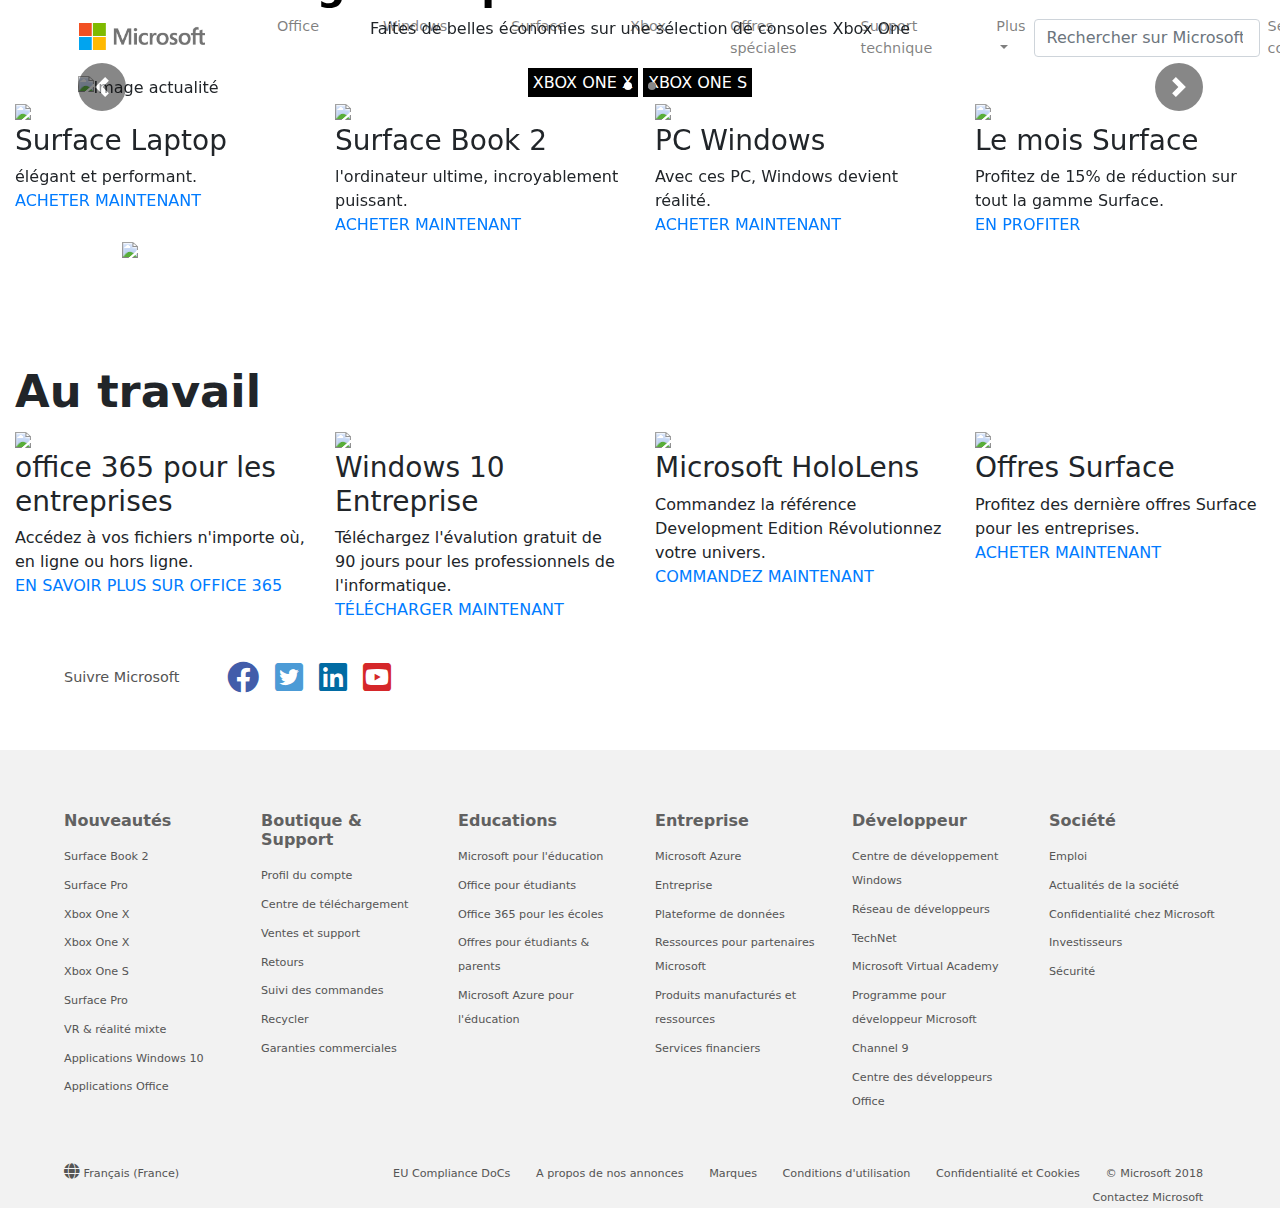
==== assets/index.html @ e907504e "microsoft" ====
<!DOCTYPE html>
<html lang="fr">
<head>
  <meta charset="utf-8" />
  <meta name="viewport" content="width=device-width, initial-scale=1" />
  <link rel="stylesheet" href="https://stackpath.bootstrapcdn.com/bootstrap/4.1.1/css/bootstrap.min.css" />
  <link rel="stylesheet" href="https://use.fontawesome.com/releases/v5.0.13/css/all.css" />
  <link rel="stylesheet" href="css/style.css" />
  <script src="https://ajax.googleapis.com/ajax/libs/jquery/3.3.1/jquery.min.js"></script>
  <script src="https://maxcdn.bootstrapcdn.com/bootstrap/4.0.0/js/bootstrap.min.js"></script>

  <link rel="shortcut icon" type="image/x-icon" href="image/logo.png" />
  <title>Microsoft - Page d'accueil officielle</title>
</head>
<body>
  <div class="barre">
    <nav class="navbar navbar-expand-lg navbar-light bg-white ml-5 mr-5 ">
      <div class="container-fluid">
        <button class="navbar-toggler" type="button" data-toggle="collapse" data-target="#navbarTogglerDemo03" aria-controls="navbarTogglerDemo03" aria-expanded="false" aria-label="Toggle navigation">
          <span class="navbar-toggler-icon"></span>
        </button>
        <a class="navbar-brand text-secondary font-weight-bold" href="#">
          <img src="image/logom.jpeg" width="126" height="27" class="d-inline-block align-top" alt="logo">
        </a>
        <div class="collapse navbar-collapse" id="navbarTogglerDemo03" >
          <ul class="navbar-nav mr-auto mt-2 mt-lg-0 ">
            <li class="nav-item ml-5">
              <a class="nav-link text-body" href="#">Office</a>
            </li>
            <li class="nav-item ml-5">
              <a class="nav-link text-body" href="#">Windows</a>
            </li>
            <li class="nav-item ml-5">
              <a class="nav-link text-body" href="#">Surface</a>
            </li>
            <li class="nav-item ml-5">
              <a class="nav-link text-body" href="#">Xbox</a>
            </li>
            <li class="nav-item ml-5">
              <a class="nav-link text-body" href="#">Offres spéciales</a>
            </li>
            <li class="nav-item ml-5">
              <a class="nav-link text-body" href="#">Support technique</a>
            </li>
            <li class="nav-item dropdown ml-5">
              <a class="nav-link dropdown-toggle text-body" href="#" id="navbarDropdownMenuLink" data-toggle="dropdown" aria-haspopup="true" aria-expanded="false">
                Plus
              </a>
              <div class="dropdown-menu" aria-labelledby="navbarDropdownMenuLink">
                <a class="dropdown-item" href="#">Logiciels</a>
                <a class="dropdown-item" href="#">PC et appareils</a>
                <a class="dropdown-item" href="#">Divertissements</a>
              </div>
            </li>
          </ul>
          <form class="form-inline my-2 my-lg-0">
            <input class="form-control mr-sm-2" type="search" placeholder="Rechercher sur Microsoft.com" aria-label="Search">
          </form>
          <span class="navbar-text text-body">
            Se con...
          </span>
        </div>
      </div>
    </div>
  </nav>
  <div class="container-fluid">
    <div id="carousel" class="carousel slide" data-ride="carousel">
      <!-- Indicators -->
      <div class="carousel-indicators">
        <span data-target="#carousel" data-slide-to="0" class="dot active"></span>
        <span data-target="#carousel" data-slide-to="1" class="dot"></span>
      </div>
      <!-- The slideshow -->
      <div class="carousel-inner">
        <div class="carousel-item active">
          <img src="https://img-prod-cms-rt-microsoft-com.akamaized.net/cms/api/am/imageFileData/RE23g3N?ver=0e93&amp;q=90&amp;m=8&amp;h=600&amp;w=1600&amp;b=%23FFFFFFFF&amp;l=f&amp;x=0&amp;y=240&amp;s=2119&amp;d=795&amp;aim=true%22%3E" alt="Image actualité" />
          <div id="blockInfo1">
            <h2>Surface Pro</h2>
            <p>Ultralégère et polyvalente</p>
            <a class="linkCarouselLight" href="https://www.microsoft.com/fr-fr/p/surface-pro/8nkt9wttrbjk">ACHETER MAINTENANT <i class="fas fa-angle-right"></i></a>
          </div>
        </div>
        <div class="carousel-item">
          <img src="https://img-prod-cms-rt-microsoft-com.akamaized.net/cms/api/am/imageFileData/RE26cxJ?ver=b4d9&amp;q=90&amp;m=8&amp;h=600&amp;w=1600&amp;b=%23FFFFFFFF&amp;l=f&amp;x=0&amp;y=190&amp;s=2120&amp;d=795&amp;aim=true" alt="Image actualité 2" />
          <div id="blockInfo2">
            <h2>Office 365</h2>
            <p>Profitez du meilleur d'Office avec les dernières versions de Word, Excel, PowerPoint, etc.</p>
            <a class="linkCarouselDark" href="https://products.office.com/fr-fr/compare-all-microsoft-office-products?tab=1&OCID=AID679471_OO_Hero_Q4refresh">ACHETER MAINTENANT <i class="fas fa-angle-right"></i></a>
          </div>
        </div>
      </div>
      <!-- Left and right controls -->
      <a class="carousel-control-prev selectorSlide rounded-circle" href="#carousel" data-slide="prev">
        <span class="carousel-control-prev-icon"></span>
      </a>
      <a class="carousel-control-next selectorSlide rounded-circle" href="#carousel" data-slide="next">
        <span class="carousel-control-next-icon"></span>
      </a>
    </div>

    <div class="row">
      <div class="col-md-3">
        <img class="lazy" src="https://img-prod-cms-rt-microsoft-com.akamaized.net/cms/api/am/imageFileData/RE239hR?ver=ce69&amp;q=90&amp;m=6&amp;h=201&amp;w=358&amp;b=%23FFFFFFFF&amp;l=f&amp;o=t&amp;aim=true">
        <h3 class="text">Surface Laptop</h3>
        <div class="text2">élégant et performant.</div>
        <a href="cool">
          <span class="text3">ACHETER MAINTENANT</span>
        </a>
      </div>
      <div class="col-md-3">
        <img class="lazy" src="https://img-prod-cms-rt-microsoft-com.akamaized.net/cms/api/am/imageFileData/RWfbJT?ver=8259&amp;q=90&amp;m=6&amp;h=201&amp;w=358&amp;b=%23FFFFFFFF&amp;l=f&amp;o=t&amp;aim=true">
        <h3 class="text">Surface Book 2</h3>
        <div class="text2">l'ordinateur ultime, incroyablement puissant.</div>
        <a href="cool">
          <span class="text3">ACHETER MAINTENANT</span>
        </a>
      </div>
      <div class="col-md-3">
        <img class="lazy" src="https://img-prod-cms-rt-microsoft-com.akamaized.net//cms/api/am/imageFileData/RE1zhwB?ver=8f68&amp;q=90&amp;m=6&amp;h=201&amp;w=358&amp;b=%23FFFFFFFF&amp;l=f&amp;o=t&amp;aim=true">
        <h3 class="text">PC Windows</h3>
        <div class="text2">Avec ces PC, Windows devient réalité.</div>
        <a href="cool">
          <span class="text3">ACHETER MAINTENANT</span>
        </a>
      </div>
      <div class="col-md-3">
        <img class="lazy" src="https://img-prod-cms-rt-microsoft-com.akamaized.net/cms/api/am/imageFileData/RE23hJm?ver=1707&amp;q=90&amp;m=6&amp;h=201&amp;w=358&amp;b=%23FFFFFFFF&amp;l=f&amp;o=t&amp;aim=true">
        <h3 class="text">Le mois Surface</h3>
        <div class="text5">Profitez de 15% de réduction sur tout la gamme Surface.</div>
        <a href="cool">
          <span class="text3">EN PROFITER</span>
        </a>
      </div>
    </div>

    <div class="row">
      <div class="offset-1 col-md-1">
        <img class="photo" src="https://img-prod-cms-rt-microsoft-com.akamaized.net/cms/api/am/imageFileData/RE2dDOU?ver=9d53&amp;q=90&amp;m=8&amp;h=600&amp;w=1600&amp;b=%23FFFFFFFF&amp;l=f&amp;x=0&amp;y=180&amp;s=2120&amp;d=795&amp;aim=true">
      </div>
    </div>
    <div class="row">
      <div class="col-md-12">
        <div class="bloc">
          <h1 class="titrepromo">Plus grosse promotion Xbox de l’année</h1>
          <div class="paragraph">Faites de belles économies sur une sélection de consoles Xbox One</div>
          <div class="group">
            <a class="c-call-to-action c-glyph" aria-label="Acheter Xbox One X" href="https://www.microsoft.com/fr-fr/p/xbox-one-x/8nq33jvv1s9v/hb2p">
              <span class="xbox">XBOX ONE X</span>
            </a>
            <a class="c-call-to-action c-glyph" aria-label="Acheter Xbox One S" href="https://www.microsoft.com/fr-fr/store/collections/xboxconsoles">
              <span class="xbox">XBOX ONE S</span>
            </a>
          </div>
        </div>
      </div>
    </div>
    <h2 class="titre">Au travail</h2>
    <div class="row">
      <div class="col-md-3">
        <img class="lazy" src="https://img-prod-cms-rt-microsoft-com.akamaized.net/cms/api/am/imageFileData/RE1hdz4?ver=8e54&amp;q=90&amp;m=6&amp;h=201&amp;w=358&amp;b=%23FFFFFFFF&amp;l=f&amp;o=t&amp;aim=true">
        <h3 class="tex">office 365 pour les entreprises</h3>
        <div class="text4">Accédez à vos fichiers n'importe où, en ligne ou hors ligne.</div>
        <a href="cool">
          <span class="text3">EN SAVOIR PLUS SUR OFFICE 365</span>
        </a>
      </div>
      <div class="col-md-3">
        <img class="lazy" src="https://img-prod-cms-rt-microsoft-com.akamaized.net/cms/api/am/imageFileData/RE1CmIw?ver=e555&amp;q=90&amp;m=6&amp;h=201&amp;w=358&amp;b=%23FFFFFFFF&amp;l=f&amp;o=t&amp;aim=true">
        <h3 class="text">Windows 10 Entreprise</h3>
        <div class="text2">Téléchargez l'évalution gratuit de 90 jours pour les professionnels de l'informatique.</div>
        <a href="cool">
          <span class="text3">TÉLÉCHARGER MAINTENANT</span>
        </a>
      </div>
      <div class="col-md-3">
        <img class="lazy" src="https://img-prod-cms-rt-microsoft-com.akamaized.net/cms/api/am/imageFileData/RE1rkw7?ver=6ad2&amp;q=90&amp;m=6&amp;h=201&amp;w=358&amp;b=%23FFFFFFFF&amp;l=f&amp;o=t&amp;aim=true">
        <h3 class="text">Microsoft HoloLens</h3>
        <div class="text2">Commandez la référence Development Edition Révolutionnez votre univers.</div>
        <a href="cool">
          <span class="text3">COMMANDEZ MAINTENANT</span>
        </a>
      </div>
      <div class="col-md-3">
        <img class="lazy" src="https://img-prod-cms-rt-microsoft-com.akamaized.net/cms/api/am/imageFileData/RE25EAH?ver=6847&amp;q=90&amp;m=6&amp;h=201&amp;w=358&amp;b=%23FFFFFFFF&amp;l=f&amp;o=t&amp;aim=true">
        <h3 class="text">Offres Surface</h3>
        <div class="text5">Profitez des dernière offres Surface pour les entreprises.</div>
        <a href="cool">
          <span class="text3">ACHETER MAINTENANT</span>
        </a>
      </div>
    </div>
  </div>
        <div id="SocialContainer">
          <p>Suivre Microsoft </p>
          <ul id="SocialLinks">
            <li><a href="https://www.facebook.com/MicrosoftFrance"><i class="fab fa-facebook" style="color:rgb(66, 93, 170);"></i></a></li>
            <li><a href="https://twitter.com/microsoftfrance"><i class="fab fa-twitter-square" style="color:rgb(76, 155, 214);"></i></a></li>
            <li><a href="https://www.linkedin.com/company/microsoft-france"><i class="fab fa-linkedin" style="color:rgb(1, 107, 163);"></i></a></li>
            <li><a href="https://www.youtube.com/channel/UC6mM0LIENRUTQ5yhs1v4xmg"><i class="fab fa-youtube-square" style="color:rgb(213, 39, 42);"></i></a></li>
          </ul>
        </div>
        <footer>
        <div class="row" id="footerListContainer">
          <div class="col-12 col-sm-4 col-lg-2">
            <ul class="list-group">
              <li><h4>Nouveautés</h4></li>
              <li><a href="#">Surface Book 2</a></li>
              <li><a href="#">Surface Pro</a></li>
              <li><a href="#">Xbox One X</a></li>
              <li><a href="#">Xbox One X</a></li>
              <li><a href="#">Xbox One S</a></li>
              <li><a href="#">Surface Pro</a></li>
              <li><a href="#">VR & réalité mixte</a></li>
              <li><a href="#">Applications Windows 10</a></li>
              <li><a href="#">Applications Office</a></li>
            </ul>
          </div>
          <div class="col-12 col-sm-4 col-lg-2">
            <ul class="list-group">
              <li><h4>Boutique & Support</h4></li>
              <li><a href="#">Profil du compte</a></li>
              <li><a href="#">Centre de téléchargement</a></li>
              <li><a href="#">Ventes et support</a></li>
              <li><a href="#">Retours</a></li>
              <li><a href="#">Suivi des commandes</a></li>
              <li><a href="#">Recycler</a></li>
              <li><a href="#">Garanties commerciales</a></li>
            </ul>
          </div>
          <div class="col-12 col-sm-4 col-lg-2">
            <ul class="list-group">
              <li><h4>Educations</h4></li>
              <li><a href="#">Microsoft pour l'éducation</a></li>
              <li><a href="#">Office pour étudiants</a></li>
              <li><a href="#">Office 365 pour les écoles</a></li>
              <li><a href="#">Offres pour étudiants & parents</a></li>
              <li><a href="#">Microsoft Azure pour l'éducation</a></li>
            </ul>
          </div>
          <div class="col-12 col-sm-4 col-lg-2">
            <ul class="list-group">
              <li><h4>Entreprise</h4></li>
              <li><a href="#">Microsoft Azure</a></li>
              <li><a href="#">Entreprise</a></li>
              <li><a href="#">Plateforme de données</a></li>
              <li><a href="#">Ressources pour partenaires Microsoft</a></li>
              <li><a href="#">Produits manufacturés et ressources</a></li>
              <li><a href="#">Services financiers</a></li>
            </ul>
          </div>
          <div class="col-12 col-sm-4 col-lg-2">
            <ul class="list-group">
              <li><h4>Développeur</h4></li>
              <li><a href="#">Centre de développement Windows</a></li>
              <li><a href="#">Réseau de développeurs</a></li>
              <li><a href="#">TechNet</a></li>
              <li><a href="#">Microsoft Virtual Academy</a></li>
              <li><a href="#">Programme pour développeur Microsoft</a></li>
              <li><a href="#">Channel 9</a></li>
              <li><a href="#">Centre des développeurs Office</a></li>
            </ul>
          </div>
          <div class="col-12 col-sm-4 col-lg-2">
            <ul class="list-group">
              <li><h4>Société</h4></li>
              <li><a href="#">Emploi</a></li>
              <li><a href="#">Actualités de la société</a></li>
              <li><a href="#">Confidentialité chez Microsoft</a></li>
              <li><a href="#">Investisseurs</a></li>
              <li><a href="#">Sécurité</a></li>
            </ul>
          </div>
        </div>
        <div class="row" id="footerHorizontalLinks">
          <div class="col-md-3">
            <a href="#"><i class="fas fa-globe" style="font-size:1rem;"></i> Français (France)</a>
          </div>
          <div class="col-md-9">
            <ul>
              <li><a href="#">© Microsoft 2018</a></li>
              <li><a href="#">Confidentialité et Cookies</a></li>
              <li><a href="#">Conditions d'utilisation</a></li>
              <li><a href="#">Marques</a></li>
              <li><a href="#">A propos de nos annonces</a></li>
              <li><a href="#">EU Compliance DoCs</a></li>
              <li><a href="#">Contactez Microsoft</a></li>
            </ul>
          </div>
        </div>
        </footer>
      </body>
      </html>
---- assets/css/style.css ----
body{
  font-family: Segoe UI, Frutiger, Frutiger Linotype, Dejavu Sans, Helvetica Neue, Arial, sans-serif;
}
h1{
  font-weight: bold;
  font-size: 40px;
  color: black;
  left: 10px;
  bottom: 250px;
}
.titrepromo{
  position: relative;
  display: block;
  text-align: center;
  bottom: 0px;
}
.paragraph{
  position: relative;
  display: block;
  text-align: center;
  bottom:0px;
}
.group{
  position: relative;
  display: block;
  text-align: center;
}
.xbox{
  background-color: black;
  color: white;
  padding: 5px;
  margin-top: 40px;
  position: relative;
  top: 30px;
}
.bloc{
  display: block;
  position: relative;
  left: -70Opx;
  bottom:300px;
}
@media only screen and (max-width: 900px) {
  .imagecentrale{
    width: 100%;
    height: 100%;
    position: relative;
    top: 100px;
  }
  .titrepromo{
    position: relative;
    top: 360px;
    font-size: 14px;
    left: 13px
  }
  .xbox{
    position: relative;
    top: 310px;
    left: 20px;
    font-size: 12px;
  }
}
/*Carousel*/
#carousel{
  width: 90%;
  margin: 0 auto;
}
.carousel-inner img{
  width: 100%;
  height: 100%;
}
h2{
  font-size: 2.8rem;
  font-weight: bold;
}
.linkCarouselLight{
  background-color: white;
  border: none;
  color: black;
  font-weight: bold;
  padding: 1rem;
}
.linkCarouselDark{
  background-color: black;
  border: none;
  color: white;
  font-weight: bold;
  padding: 1rem;
}
.dot{
  height: 0.5rem;
  width: 0.5rem;
  background-color: #888;
  border-radius: 50%;
}
.dot:last-child{
  margin-left: 1rem;
}
.selectorSlide{
  background-color: #111;
  width: 3rem;
  height: 3rem;
  margin: auto;
}
#blockInfo1 p{
  padding-bottom: 2rem;
}
#blockInfo2 p{
  padding-bottom: 2rem;
}
a:link{
  text-decoration: none;
}
#blockInfo1 a:hover{
  color: black;
  background-color: #ddd;
}
#blockInfo2 a:hover{
  color: white;
  background-color: #111;
}
@media only screen and (max-width: 900px) {
  #blockInfo1{
    color: white;
    display: flex;
    flex-direction: column;
    justify-content: center;
    align-items: center;
    background-color: rgb(51, 51, 51);
    padding-top: 5%;
    padding-bottom: 10%;
    width: 100%;
    text-align: center;
    min-height: 300px;
  }
  #blockInfo2{
    display: flex;
    flex-direction: column;
    justify-content: center;
    align-items: center;
    background-color: rgb(230, 230, 230);
    color: black;
    padding-top: 5%;
    padding-bottom: 10%;
    width: 100%;
    text-align: center;
    min-height: 300px;
  }
  #blockInfo2 p{
    padding-bottom: 2rem;
  }
  #footerHorizontalLinks li {
    float: left;
  }
}
@media only screen and (min-width: 900px) {
  #blockInfo1{
    color: white;
    position: absolute;
    bottom: 50px;
    width: 100%;
    text-align: center;
  }
  #blockInfo2{
    color: black;
    padding-left: 60%;
    padding-bottom: 10%;
    position: absolute;
    bottom: 50px;
    width: 100%;
    text-align: left;
  }
  #blockInfo2 p{
    padding-bottom: 2rem;
    max-width: 80%;
  }
  #footerHorizontalLinks li {
    float: right;
  }
}

/*Social Links*/
#SocialContainer{
  display: flex;
  align-items: center;
  padding-left: 4rem;
  padding-bottom: 2rem;
  padding-top: 2rem;
}
#SocialLinks{
  font-size: 2rem;
  list-style-type: none;
}

#SocialLinks li{
  float: left;
}
#SocialLinks li a {
  padding: 0.5rem;
}

#SocialContainer p{
  color: #555;
  font-size: 0.9rem;
}

/*Footer*/
footer li {
  list-style-type: none;
}
h4{
  font-size: 1rem;
  font-weight: bold;
  color: rgb(97, 97, 97);
}
footer{
  background-color: rgb(242, 242, 242);
}
footer a{
  font-size: 0.7em;
  color: #555;
}
footer a:hover{
  text-decoration: underline;
  color: #000;
}
#footerListContainer{
  padding-top: 2.5rem;
  padding-left: 4rem;
  padding-right: 4rem;
  padding-bottom: 3rem;
}
#footerListContainer ul{
  padding-top: 1rem;
}
#footerListContainer ul li{
  padding-top: 0.3rem;
}
#footerHorizontalLinks{
  padding-left: 4rem;
  padding-right: 4rem;
}
#footerHorizontalLinks ul{
  list-style-type: none;
  margin: 0;
  padding: 0;
}
#footerHorizontalLinks li a{
  padding: 0.8rem;;
}
.nav-link:hover{
  text-decoration: underline;
}
.navbar{
  width: 91.5%;
  margin:auto;
  font-size: 0.9em;
}
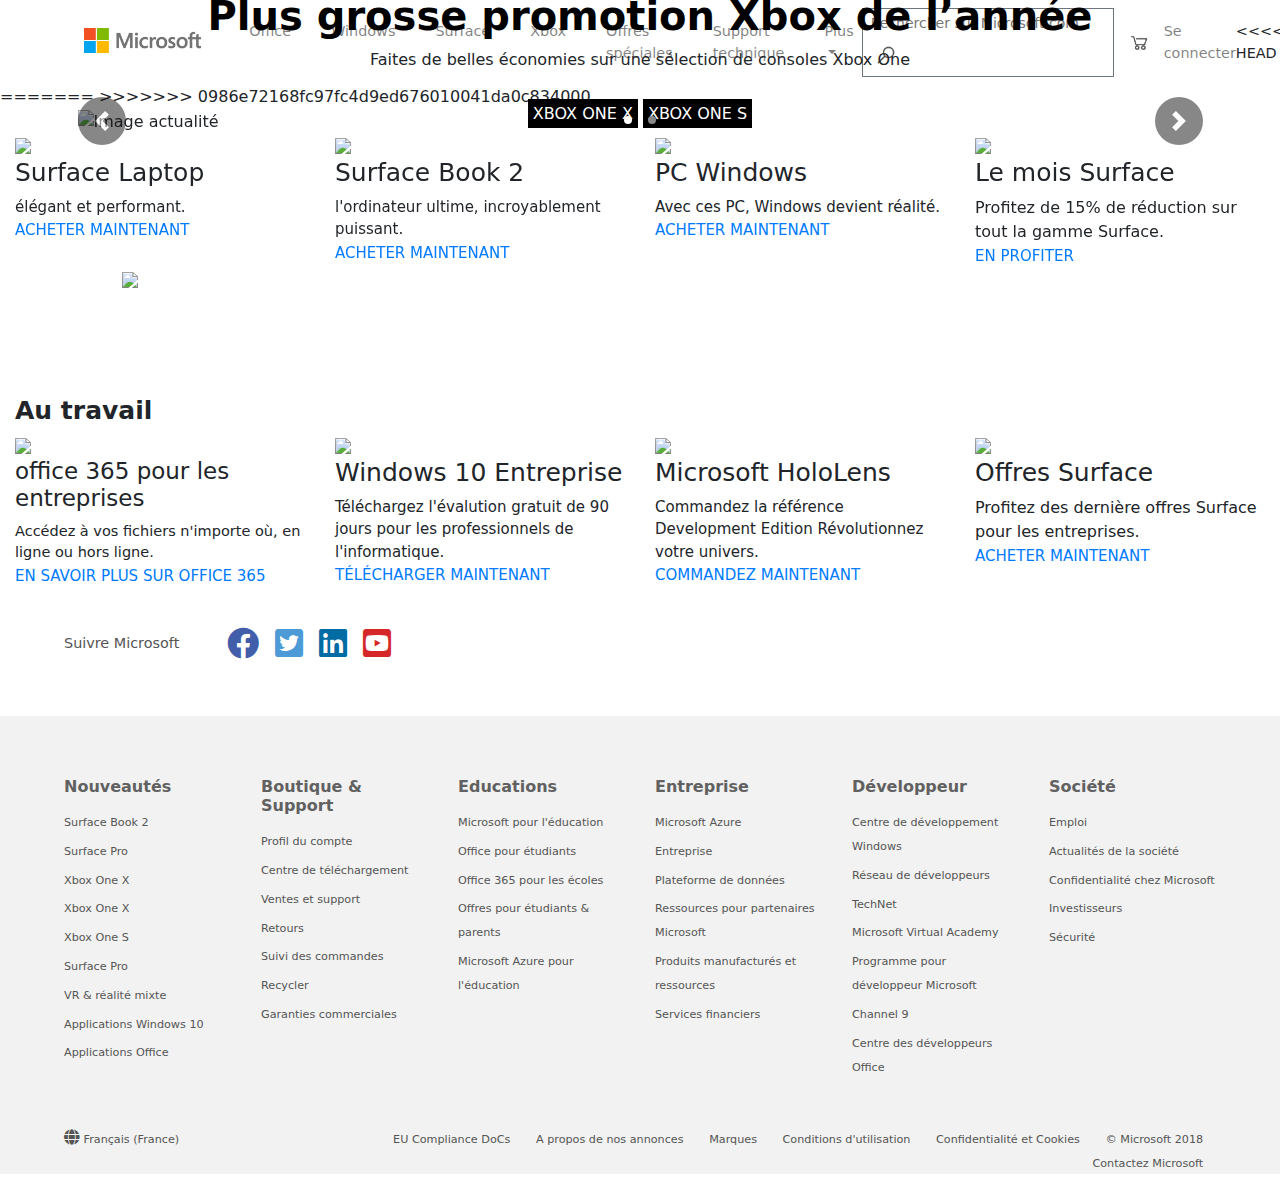
==== commit 98020fda: "microsoft" ====
--- a/assets/index.html
+++ b/assets/index.html
@@ -13,56 +13,67 @@
   <title>Microsoft - Page d'accueil officielle</title>
 </head>
 <body>
-  <div class="barre">
-    <nav class="navbar navbar-expand-lg navbar-light bg-white ml-5 mr-5 ">
-      <div class="container-fluid">
-        <button class="navbar-toggler" type="button" data-toggle="collapse" data-target="#navbarTogglerDemo03" aria-controls="navbarTogglerDemo03" aria-expanded="false" aria-label="Toggle navigation">
-          <span class="navbar-toggler-icon"></span>
-        </button>
-        <a class="navbar-brand text-secondary font-weight-bold" href="#">
-          <img src="image/logom.jpeg" width="126" height="27" class="d-inline-block align-top" alt="logo">
-        </a>
-        <div class="collapse navbar-collapse" id="navbarTogglerDemo03" >
-          <ul class="navbar-nav mr-auto mt-2 mt-lg-0 ">
-            <li class="nav-item ml-5">
-              <a class="nav-link text-body" href="#">Office</a>
-            </li>
-            <li class="nav-item ml-5">
-              <a class="nav-link text-body" href="#">Windows</a>
-            </li>
-            <li class="nav-item ml-5">
-              <a class="nav-link text-body" href="#">Surface</a>
-            </li>
-            <li class="nav-item ml-5">
-              <a class="nav-link text-body" href="#">Xbox</a>
-            </li>
-            <li class="nav-item ml-5">
-              <a class="nav-link text-body" href="#">Offres spéciales</a>
-            </li>
-            <li class="nav-item ml-5">
-              <a class="nav-link text-body" href="#">Support technique</a>
-            </li>
-            <li class="nav-item dropdown ml-5">
-              <a class="nav-link dropdown-toggle text-body" href="#" id="navbarDropdownMenuLink" data-toggle="dropdown" aria-haspopup="true" aria-expanded="false">
-                Plus
-              </a>
-              <div class="dropdown-menu" aria-labelledby="navbarDropdownMenuLink">
-                <a class="dropdown-item" href="#">Logiciels</a>
-                <a class="dropdown-item" href="#">PC et appareils</a>
-                <a class="dropdown-item" href="#">Divertissements</a>
-              </div>
-            </li>
-          </ul>
-          <form class="form-inline my-2 my-lg-0">
-            <input class="form-control mr-sm-2" type="search" placeholder="Rechercher sur Microsoft.com" aria-label="Search">
-          </form>
-          <span class="navbar-text text-body">
-            Se con...
-          </span>
-        </div>
-      </div>
+
+
+
+  <div class="container-fluid">
+    <nav class="navbar navbar-expand-lg navbar-light bg-white">
+      <button class="navbar-toggler" type="button" data-toggle="collapse" data-target="#navbarToggler" aria-controls="navbarToggler" aria-expanded="false" aria-label="Toggle navigation">
+        <span class="navbar-toggler-icon"></span>
+      </button>
+      <a class="navbar-brand" href="#">
+        <img src="image/logom.jpeg" width="117" height="25" class="d-inline-block align-top" alt="logo microsoft" title="logo microsoft">
+      </a>
+      <div class="collapse navbar-collapse" id="navbarToggler" >
+        <ul class="navbar-nav mr-auto">
+          <li class="nav-item ml-4">
+            <a class="nav-link text-body" href="#">Office</a>
+          </li>
+          <li class="nav-item ml-4">
+            <a class="nav-link text-body" href="#">Windows</a>
+          </li>
+          <li class="nav-item ml-4">
+            <a class="nav-link text-body" href="#">Surface</a>
+          </li>
+          <li class="nav-item ml-4">
+            <a class="nav-link text-body" href="#">Xbox</a>
+          </li>
+          <li class="nav-item ml-4">
+            <a class="nav-link text-body" href="#">Offres spéciales</a>
+          </li>
+          <li class="nav-item ml-4">
+            <a class="nav-link text-body" href="#">Support technique</a>
+          </li>
+          <li class="nav-item dropdown ml-4">
+            <a class="nav-link dropdown-toggle text-body" href="#" id="navbarDropdownMenuLink" data-toggle="dropdown" aria-haspopup="true" aria-expanded="false">
+              Plus
+            </a>
+            <div class="dropdown-menu" aria-labelledby="navbarDropdownMenuLink">
+              <a class="dropdown-item" href="#">Logiciels</a>
+              <a class="dropdown-item" href="#">PC et appareils</a>
+              <a class="dropdown-item" href="#">Divertissements</a>
+            </div>
+          </li>
+        </ul>
+        <form class="form-inline mr-3 border border-secondary">
+          <input class="form-control-sm border-0" style="width: 250px" type="search" placeholder="Rechercher sur Microsoft.com" aria-label="Search">
+          <button class="btn btn-white bg-white" type="submit"><img src="image/loupe.png" width="20" height="20" class="d-inline-block align-top" alt="loupe" title="loupe"></button>
+        </form>
+        <a class="nav mr-3" href="#">
+          <img src="image/caddy.png" width="18" height="18" class="d-inline-block align-top" alt="caddy" title="Afficher le panier">
+        </a>
+        <a class="navbar-text text-body" href="#" title="Connectez-vous à votre compte">
+          Se connecter
+        </a>
+      </div>
+<<<<<<< HEAD
     </div>
   </nav>
+=======
+    </nav>
+  </div>
+
+>>>>>>> 0986e72168fc97fc4d9ed676010041da0c834000
   <div class="container-fluid">
     <div id="carousel" class="carousel slide" data-ride="carousel">
       <!-- Indicators -->
--- a/assets/css/style.css
+++ b/assets/css/style.css
@@ -223,6 +223,27 @@
   text-decoration: underline;
   color: #000;
 }
+.text{
+  font-size:25px;
+}
+.text2{
+  font-size:15px;
+}
+.text3{
+  font-size:15px;
+}
+.tex{
+  font-size:23px;
+}
+.titre{
+  font-size:25px;
+}
+.text4{
+  font-size:14.5px;
+}
+.text5{
+  font-size:16px;
+}
 #footerListContainer{
   padding-top: 2.5rem;
   padding-left: 4rem;
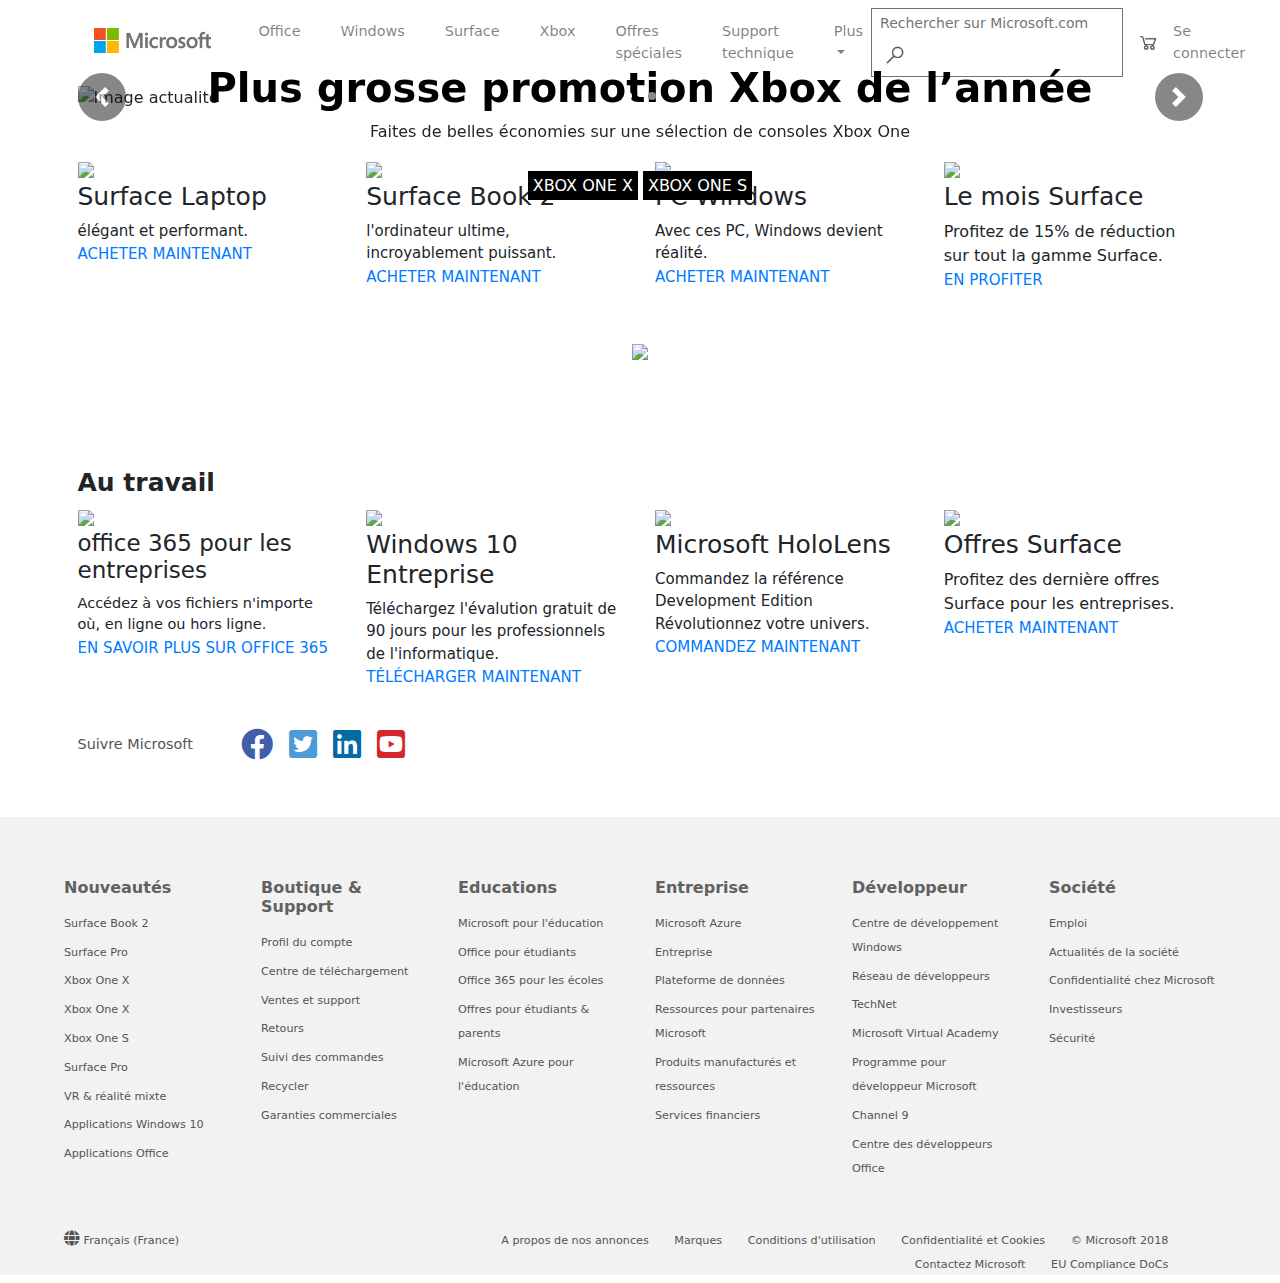
==== commit 65d379aa: "final" ====
--- a/assets/index.html
+++ b/assets/index.html
@@ -8,296 +8,291 @@
   <link rel="stylesheet" href="css/style.css" />
   <script src="https://ajax.googleapis.com/ajax/libs/jquery/3.3.1/jquery.min.js"></script>
   <script src="https://maxcdn.bootstrapcdn.com/bootstrap/4.0.0/js/bootstrap.min.js"></script>
-
   <link rel="shortcut icon" type="image/x-icon" href="image/logo.png" />
   <title>Microsoft - Page d'accueil officielle</title>
 </head>
 <body>
-
-
-
+  <!--nav bar audrey-->
   <div class="container-fluid">
-    <nav class="navbar navbar-expand-lg navbar-light bg-white">
-      <button class="navbar-toggler" type="button" data-toggle="collapse" data-target="#navbarToggler" aria-controls="navbarToggler" aria-expanded="false" aria-label="Toggle navigation">
-        <span class="navbar-toggler-icon"></span>
-      </button>
-      <a class="navbar-brand" href="#">
-        <img src="image/logom.jpeg" width="117" height="25" class="d-inline-block align-top" alt="logo microsoft" title="logo microsoft">
-      </a>
-      <div class="collapse navbar-collapse" id="navbarToggler" >
-        <ul class="navbar-nav mr-auto">
-          <li class="nav-item ml-4">
-            <a class="nav-link text-body" href="#">Office</a>
-          </li>
-          <li class="nav-item ml-4">
-            <a class="nav-link text-body" href="#">Windows</a>
-          </li>
-          <li class="nav-item ml-4">
-            <a class="nav-link text-body" href="#">Surface</a>
-          </li>
-          <li class="nav-item ml-4">
-            <a class="nav-link text-body" href="#">Xbox</a>
-          </li>
-          <li class="nav-item ml-4">
-            <a class="nav-link text-body" href="#">Offres spéciales</a>
-          </li>
-          <li class="nav-item ml-4">
-            <a class="nav-link text-body" href="#">Support technique</a>
-          </li>
-          <li class="nav-item dropdown ml-4">
-            <a class="nav-link dropdown-toggle text-body" href="#" id="navbarDropdownMenuLink" data-toggle="dropdown" aria-haspopup="true" aria-expanded="false">
-              Plus
-            </a>
-            <div class="dropdown-menu" aria-labelledby="navbarDropdownMenuLink">
-              <a class="dropdown-item" href="#">Logiciels</a>
-              <a class="dropdown-item" href="#">PC et appareils</a>
-              <a class="dropdown-item" href="#">Divertissements</a>
+    <div id="wrapperPage">
+      <nav class="navbar navbar-expand-lg navbar-light bg-white">
+        <button class="navbar-toggler" type="button" data-toggle="collapse" data-target="#navbarToggler" aria-controls="navbarToggler" aria-expanded="false" aria-label="Toggle navigation">
+          <span class="navbar-toggler-icon"></span>
+        </button>
+        <a class="navbar-brand" href="#">
+          <img src="image/logom.jpeg" width="117" height="25" class="d-inline-block align-top" alt="logo microsoft" title="logo microsoft" />
+        </a>
+        <div class="collapse navbar-collapse" id="navbarToggler" >
+          <ul class="navbar-nav mr-auto">
+            <li class="nav-item ml-4">
+              <a class="nav-link text-body" href="#">Office</a>
+            </li>
+            <li class="nav-item ml-4">
+              <a class="nav-link text-body" href="#">Windows</a>
+            </li>
+            <li class="nav-item ml-4">
+              <a class="nav-link text-body" href="#">Surface</a>
+            </li>
+            <li class="nav-item ml-4">
+              <a class="nav-link text-body" href="#">Xbox</a>
+            </li>
+            <li class="nav-item ml-4">
+              <a class="nav-link text-body" href="#">Offres spéciales</a>
+            </li>
+            <li class="nav-item ml-4">
+              <a class="nav-link text-body" href="#">Support technique</a>
+            </li>
+            <li class="nav-item dropdown ml-4">
+              <a class="nav-link dropdown-toggle text-body" href="#" id="navbarDropdownMenuLink" data-toggle="dropdown" aria-haspopup="true" aria-expanded="false">
+                Plus
+              </a>
+              <div class="dropdown-menu" aria-labelledby="navbarDropdownMenuLink">
+                <a class="dropdown-item" href="#">Logiciels</a>
+                <a class="dropdown-item" href="#">PC et appareils</a>
+                <a class="dropdown-item" href="#">Divertissements</a>
+              </div>
+            </li>
+          </ul>
+          <form class="form-inline mr-3 border border-secondary">
+            <input class="form-control-sm border-0" style="width: 250px" type="search" placeholder="Rechercher sur Microsoft.com" aria-label="Search">
+            <button class="btn btn-white bg-white" type="submit"><img src="image/loupe.png" width="20" height="20" class="d-inline-block align-top" alt="loupe" title="loupe" /></button>
+          </form>
+          <a class="nav mr-3" href="#">
+            <img src="image/caddy.png" width="18" height="18" class="d-inline-block align-top" alt="caddy" title="Afficher le panier" />
+          </a>
+          <a class="navbar-text text-body" href="#" title="Connectez-vous à votre compte">
+            Se connecter
+          </a>
+        </div>
+      </nav>
+      <!--carousel-->
+      <div id="carousel" class="carousel slide" data-ride="carousel">
+        <!-- Indicators -->
+        <div class="carousel-indicators">
+          <span data-target="#carousel" data-slide-to="0" class="dot active"></span>
+          <span data-target="#carousel" data-slide-to="1" class="dot"></span>
+        </div>
+        <!-- The slideshow -->
+        <div class="carousel-inner">
+          <div class="carousel-item active">
+            <img src="https://img-prod-cms-rt-microsoft-com.akamaized.net/cms/api/am/imageFileData/RE23g3N?ver=0e93&amp;q=90&amp;m=8&amp;h=600&amp;w=1600&amp;b=%23FFFFFFFF&amp;l=f&amp;x=0&amp;y=240&amp;s=2119&amp;d=795&amp;aim=true%22%3E" alt="Image actualité" />
+            <div id="blockInfo1">
+              <h2>Surface Pro</h2>
+              <p>Ultralégère et polyvalente</p>
+              <a class="linkCarouselLight" href="https://www.microsoft.com/fr-fr/p/surface-pro/8nkt9wttrbjk">ACHETER MAINTENANT <i class="fas fa-angle-right"></i></a>
             </div>
-          </li>
+          </div>
+          <div class="carousel-item">
+            <img src="https://img-prod-cms-rt-microsoft-com.akamaized.net/cms/api/am/imageFileData/RE26cxJ?ver=b4d9&amp;q=90&amp;m=8&amp;h=600&amp;w=1600&amp;b=%23FFFFFFFF&amp;l=f&amp;x=0&amp;y=190&amp;s=2120&amp;d=795&amp;aim=true" alt="Image actualité 2" />
+            <div id="blockInfo2">
+              <h2>Office 365</h2>
+              <p>Profitez du meilleur d'Office avec les dernières versions de Word, Excel, PowerPoint, etc.</p>
+              <a class="linkCarouselDark" href="https://products.office.com/fr-fr/compare-all-microsoft-office-products?tab=1&OCID=AID679471_OO_Hero_Q4refresh">ACHETER MAINTENANT <i class="fas fa-angle-right"></i></a>
+            </div>
+          </div>
+        </div>
+        <!-- Left and right controls -->
+        <a class="carousel-control-prev selectorSlide rounded-circle" href="#carousel" data-slide="prev">
+          <span class="carousel-control-prev-icon"></span>
+        </a>
+        <a class="carousel-control-next selectorSlide rounded-circle" href="#carousel" data-slide="next">
+          <span class="carousel-control-next-icon"></span>
+        </a>
+      </div>
+      <!--photo4 du haut-->
+      <div class="row mt-5">
+        <div class="col-md">
+          <img class="lazy w-100" src="https://img-prod-cms-rt-microsoft-com.akamaized.net/cms/api/am/imageFileData/RE239hR?ver=ce69&amp;q=90&amp;m=6&amp;h=201&amp;w=358&amp;b=%23FFFFFFFF&amp;l=f&amp;o=t&amp;aim=true" />
+          <h3 class="text">Surface Laptop</h3>
+          <div class="text2">élégant et performant.</div>
+          <a href="cool">
+            <span class="text3">ACHETER MAINTENANT</span>
+          </a>
+        </div>
+        <div class="col-md">
+          <img class="lazy w-100" src="https://img-prod-cms-rt-microsoft-com.akamaized.net/cms/api/am/imageFileData/RWfbJT?ver=8259&amp;q=90&amp;m=6&amp;h=201&amp;w=358&amp;b=%23FFFFFFFF&amp;l=f&amp;o=t&amp;aim=true" />
+          <h3 class="text">Surface Book 2</h3>
+          <div class="text2">l'ordinateur ultime, incroyablement puissant.</div>
+          <a href="cool">
+            <span class="text3">ACHETER MAINTENANT</span>
+          </a>
+        </div>
+        <div class="col-md">
+          <img class="lazy w-100" src="https://img-prod-cms-rt-microsoft-com.akamaized.net//cms/api/am/imageFileData/RE1zhwB?ver=8f68&amp;q=90&amp;m=6&amp;h=201&amp;w=358&amp;b=%23FFFFFFFF&amp;l=f&amp;o=t&amp;aim=true" />
+          <h3 class="text">PC Windows</h3>
+          <div class="text2">Avec ces PC, Windows devient réalité.</div>
+          <a href="cool">
+            <span class="text3">ACHETER MAINTENANT</span>
+          </a>
+        </div>
+        <div class="col-md">
+          <img class="lazy w-100" src="https://img-prod-cms-rt-microsoft-com.akamaized.net/cms/api/am/imageFileData/RE23hJm?ver=1707&amp;q=90&amp;m=6&amp;h=201&amp;w=358&amp;b=%23FFFFFFFF&amp;l=f&amp;o=t&amp;aim=true" />
+          <h3 class="text">Le mois Surface</h3>
+          <div class="text5">Profitez de 15% de réduction sur tout la gamme Surface.</div>
+          <a href="cool">
+            <span class="text3">EN PROFITER</span>
+          </a>
+        </div>
+      </div>
+      <div class="row mt-5">
+        <div class="text-center w-100">
+          <img class="photo w-100" src="https://img-prod-cms-rt-microsoft-com.akamaized.net/cms/api/am/imageFileData/RE2dDOU?ver=9d53&amp;q=90&amp;m=8&amp;h=600&amp;w=1600&amp;b=%23FFFFFFFF&amp;l=f&amp;x=0&amp;y=180&amp;s=2120&amp;d=795&amp;aim=true" />
+        </div>
+      </div>
+      <!--xbox-->
+      <div class="row">
+        <div class="col-md-12">
+          <div class="bloc">
+            <h1 class="titrepromo">Plus grosse promotion Xbox de l’année</h1>
+            <div class="paragraph">Faites de belles économies sur une sélection de consoles Xbox One</div>
+            <div class="group">
+              <a class="c-call-to-action c-glyph" aria-label="Acheter Xbox One X" href="https://www.microsoft.com/fr-fr/p/xbox-one-x/8nq33jvv1s9v/hb2p">
+                <span class="xbox">XBOX ONE X</span>
+              </a>
+              <a class="c-call-to-action c-glyph" aria-label="Acheter Xbox One S" href="https://www.microsoft.com/fr-fr/store/collections/xboxconsoles">
+                <span class="xbox">XBOX ONE S</span>
+              </a>
+            </div>
+          </div>
+        </div>
+      </div>
+      <!--photo4 du bas-->
+      <h2 class="titre">Au travail</h2>
+      <div class="row">
+        <div class="col-md-3">
+          <img class="lazy w-100" src="https://img-prod-cms-rt-microsoft-com.akamaized.net/cms/api/am/imageFileData/RE1hdz4?ver=8e54&amp;q=90&amp;m=6&amp;h=201&amp;w=358&amp;b=%23FFFFFFFF&amp;l=f&amp;o=t&amp;aim=true" />
+          <h3 class="tex">office 365 pour les entreprises</h3>
+          <div class="text4">Accédez à vos fichiers n'importe où, en ligne ou hors ligne.</div>
+          <a href="cool">
+            <span class="text3">EN SAVOIR PLUS SUR OFFICE 365</span>
+          </a>
+        </div>
+        <div class="col-md-3">
+          <img class="lazy w-100" src="https://img-prod-cms-rt-microsoft-com.akamaized.net/cms/api/am/imageFileData/RE1CmIw?ver=e555&amp;q=90&amp;m=6&amp;h=201&amp;w=358&amp;b=%23FFFFFFFF&amp;l=f&amp;o=t&amp;aim=true" />
+          <h3 class="text">Windows 10 Entreprise</h3>
+          <div class="text2">Téléchargez l'évalution gratuit de 90 jours pour les professionnels de l'informatique.</div>
+          <a href="cool">
+            <span class="text3">TÉLÉCHARGER MAINTENANT</span>
+          </a>
+        </div>
+        <div class="col-md-3">
+          <img class="lazy w-100" src="https://img-prod-cms-rt-microsoft-com.akamaized.net/cms/api/am/imageFileData/RE1rkw7?ver=6ad2&amp;q=90&amp;m=6&amp;h=201&amp;w=358&amp;b=%23FFFFFFFF&amp;l=f&amp;o=t&amp;aim=true" />
+          <h3 class="text">Microsoft HoloLens</h3>
+          <div class="text2">Commandez la référence Development Edition Révolutionnez votre univers.</div>
+          <a href="cool">
+            <span class="text3">COMMANDEZ MAINTENANT</span>
+          </a>
+        </div>
+        <div class="col-md-3">
+          <img class="lazy w-100" src="https://img-prod-cms-rt-microsoft-com.akamaized.net/cms/api/am/imageFileData/RE25EAH?ver=6847&amp;q=90&amp;m=6&amp;h=201&amp;w=358&amp;b=%23FFFFFFFF&amp;l=f&amp;o=t&amp;aim=true" />
+          <h3 class="text">Offres Surface</h3>
+          <div class="text5">Profitez des dernière offres Surface pour les entreprises.</div>
+          <a href="cool">
+            <span class="text3">ACHETER MAINTENANT</span>
+          </a>
+        </div>
+      </div>
+      <!--réseaux-->
+      <div id="SocialContainer">
+        <p>Suivre Microsoft </p>
+        <ul id="SocialLinks">
+          <li><a href="https://www.facebook.com/MicrosoftFrance"><i class="fab fa-facebook" style="color:rgb(66, 93, 170);"></i></a></li>
+          <li><a href="https://twitter.com/microsoftfrance"><i class="fab fa-twitter-square" style="color:rgb(76, 155, 214);"></i></a></li>
+          <li><a href="https://www.linkedin.com/company/microsoft-france"><i class="fab fa-linkedin" style="color:rgb(1, 107, 163);"></i></a></li>
+          <li><a href="https://www.youtube.com/channel/UC6mM0LIENRUTQ5yhs1v4xmg"><i class="fab fa-youtube-square" style="color:rgb(213, 39, 42);"></i></a></li>
         </ul>
-        <form class="form-inline mr-3 border border-secondary">
-          <input class="form-control-sm border-0" style="width: 250px" type="search" placeholder="Rechercher sur Microsoft.com" aria-label="Search">
-          <button class="btn btn-white bg-white" type="submit"><img src="image/loupe.png" width="20" height="20" class="d-inline-block align-top" alt="loupe" title="loupe"></button>
-        </form>
-        <a class="nav mr-3" href="#">
-          <img src="image/caddy.png" width="18" height="18" class="d-inline-block align-top" alt="caddy" title="Afficher le panier">
-        </a>
-        <a class="navbar-text text-body" href="#" title="Connectez-vous à votre compte">
-          Se connecter
-        </a>
-      </div>
-<<<<<<< HEAD
+      </div>
     </div>
-  </nav>
-=======
-    </nav>
+    <!--footer-->
+    <footer class="row">
+      <div class="row" id="footerListContainer">
+        <div class="col-12 col-sm-4 col-lg-2">
+          <ul class="list-group">
+            <li><h4>Nouveautés</h4></li>
+            <li><a href="#">Surface Book 2</a></li>
+            <li><a href="#">Surface Pro</a></li>
+            <li><a href="#">Xbox One X</a></li>
+            <li><a href="#">Xbox One X</a></li>
+            <li><a href="#">Xbox One S</a></li>
+            <li><a href="#">Surface Pro</a></li>
+            <li><a href="#">VR & réalité mixte</a></li>
+            <li><a href="#">Applications Windows 10</a></li>
+            <li><a href="#">Applications Office</a></li>
+          </ul>
+        </div>
+        <div class="col-12 col-sm-4 col-lg-2">
+          <ul class="list-group">
+            <li><h4>Boutique & Support</h4></li>
+            <li><a href="#">Profil du compte</a></li>
+            <li><a href="#">Centre de téléchargement</a></li>
+            <li><a href="#">Ventes et support</a></li>
+            <li><a href="#">Retours</a></li>
+            <li><a href="#">Suivi des commandes</a></li>
+            <li><a href="#">Recycler</a></li>
+            <li><a href="#">Garanties commerciales</a></li>
+          </ul>
+        </div>
+        <div class="col-12 col-sm-4 col-lg-2">
+          <ul class="list-group">
+            <li><h4>Educations</h4></li>
+            <li><a href="#">Microsoft pour l'éducation</a></li>
+            <li><a href="#">Office pour étudiants</a></li>
+            <li><a href="#">Office 365 pour les écoles</a></li>
+            <li><a href="#">Offres pour étudiants & parents</a></li>
+            <li><a href="#">Microsoft Azure pour l'éducation</a></li>
+          </ul>
+        </div>
+        <div class="col-12 col-sm-4 col-lg-2">
+          <ul class="list-group">
+            <li><h4>Entreprise</h4></li>
+            <li><a href="#">Microsoft Azure</a></li>
+            <li><a href="#">Entreprise</a></li>
+            <li><a href="#">Plateforme de données</a></li>
+            <li><a href="#">Ressources pour partenaires Microsoft</a></li>
+            <li><a href="#">Produits manufacturés et ressources</a></li>
+            <li><a href="#">Services financiers</a></li>
+          </ul>
+        </div>
+        <div class="col-12 col-sm-4 col-lg-2">
+          <ul class="list-group">
+            <li><h4>Développeur</h4></li>
+            <li><a href="#">Centre de développement Windows</a></li>
+            <li><a href="#">Réseau de développeurs</a></li>
+            <li><a href="#">TechNet</a></li>
+            <li><a href="#">Microsoft Virtual Academy</a></li>
+            <li><a href="#">Programme pour développeur Microsoft</a></li>
+            <li><a href="#">Channel 9</a></li>
+            <li><a href="#">Centre des développeurs Office</a></li>
+          </ul>
+        </div>
+        <div class="col-12 col-sm-4 col-lg-2">
+          <ul class="list-group">
+            <li><h4>Société</h4></li>
+            <li><a href="#">Emploi</a></li>
+            <li><a href="#">Actualités de la société</a></li>
+            <li><a href="#">Confidentialité chez Microsoft</a></li>
+            <li><a href="#">Investisseurs</a></li>
+            <li><a href="#">Sécurité</a></li>
+          </ul>
+        </div>
+      </div>
+      <div class="row" id="footerHorizontalLinks">
+        <div class="col-md-3">
+          <a href="#"><i class="fas fa-globe" style="font-size:1rem;"></i> Français (France)</a>
+        </div>
+        <div class="col-md-9">
+          <ul>
+            <li><a href="#">© Microsoft 2018</a></li>
+            <li><a href="#">Confidentialité et Cookies</a></li>
+            <li><a href="#">Conditions d'utilisation</a></li>
+            <li><a href="#">Marques</a></li>
+            <li><a href="#">A propos de nos annonces</a></li>
+            <li><a href="#">EU Compliance DoCs</a></li>
+            <li><a href="#">Contactez Microsoft</a></li>
+          </ul>
+        </div>
+      </div>
+    </footer>
   </div>
-
->>>>>>> 0986e72168fc97fc4d9ed676010041da0c834000
-  <div class="container-fluid">
-    <div id="carousel" class="carousel slide" data-ride="carousel">
-      <!-- Indicators -->
-      <div class="carousel-indicators">
-        <span data-target="#carousel" data-slide-to="0" class="dot active"></span>
-        <span data-target="#carousel" data-slide-to="1" class="dot"></span>
-      </div>
-      <!-- The slideshow -->
-      <div class="carousel-inner">
-        <div class="carousel-item active">
-          <img src="https://img-prod-cms-rt-microsoft-com.akamaized.net/cms/api/am/imageFileData/RE23g3N?ver=0e93&amp;q=90&amp;m=8&amp;h=600&amp;w=1600&amp;b=%23FFFFFFFF&amp;l=f&amp;x=0&amp;y=240&amp;s=2119&amp;d=795&amp;aim=true%22%3E" alt="Image actualité" />
-          <div id="blockInfo1">
-            <h2>Surface Pro</h2>
-            <p>Ultralégère et polyvalente</p>
-            <a class="linkCarouselLight" href="https://www.microsoft.com/fr-fr/p/surface-pro/8nkt9wttrbjk">ACHETER MAINTENANT <i class="fas fa-angle-right"></i></a>
-          </div>
-        </div>
-        <div class="carousel-item">
-          <img src="https://img-prod-cms-rt-microsoft-com.akamaized.net/cms/api/am/imageFileData/RE26cxJ?ver=b4d9&amp;q=90&amp;m=8&amp;h=600&amp;w=1600&amp;b=%23FFFFFFFF&amp;l=f&amp;x=0&amp;y=190&amp;s=2120&amp;d=795&amp;aim=true" alt="Image actualité 2" />
-          <div id="blockInfo2">
-            <h2>Office 365</h2>
-            <p>Profitez du meilleur d'Office avec les dernières versions de Word, Excel, PowerPoint, etc.</p>
-            <a class="linkCarouselDark" href="https://products.office.com/fr-fr/compare-all-microsoft-office-products?tab=1&OCID=AID679471_OO_Hero_Q4refresh">ACHETER MAINTENANT <i class="fas fa-angle-right"></i></a>
-          </div>
-        </div>
-      </div>
-      <!-- Left and right controls -->
-      <a class="carousel-control-prev selectorSlide rounded-circle" href="#carousel" data-slide="prev">
-        <span class="carousel-control-prev-icon"></span>
-      </a>
-      <a class="carousel-control-next selectorSlide rounded-circle" href="#carousel" data-slide="next">
-        <span class="carousel-control-next-icon"></span>
-      </a>
-    </div>
-
-    <div class="row">
-      <div class="col-md-3">
-        <img class="lazy" src="https://img-prod-cms-rt-microsoft-com.akamaized.net/cms/api/am/imageFileData/RE239hR?ver=ce69&amp;q=90&amp;m=6&amp;h=201&amp;w=358&amp;b=%23FFFFFFFF&amp;l=f&amp;o=t&amp;aim=true">
-        <h3 class="text">Surface Laptop</h3>
-        <div class="text2">élégant et performant.</div>
-        <a href="cool">
-          <span class="text3">ACHETER MAINTENANT</span>
-        </a>
-      </div>
-      <div class="col-md-3">
-        <img class="lazy" src="https://img-prod-cms-rt-microsoft-com.akamaized.net/cms/api/am/imageFileData/RWfbJT?ver=8259&amp;q=90&amp;m=6&amp;h=201&amp;w=358&amp;b=%23FFFFFFFF&amp;l=f&amp;o=t&amp;aim=true">
-        <h3 class="text">Surface Book 2</h3>
-        <div class="text2">l'ordinateur ultime, incroyablement puissant.</div>
-        <a href="cool">
-          <span class="text3">ACHETER MAINTENANT</span>
-        </a>
-      </div>
-      <div class="col-md-3">
-        <img class="lazy" src="https://img-prod-cms-rt-microsoft-com.akamaized.net//cms/api/am/imageFileData/RE1zhwB?ver=8f68&amp;q=90&amp;m=6&amp;h=201&amp;w=358&amp;b=%23FFFFFFFF&amp;l=f&amp;o=t&amp;aim=true">
-        <h3 class="text">PC Windows</h3>
-        <div class="text2">Avec ces PC, Windows devient réalité.</div>
-        <a href="cool">
-          <span class="text3">ACHETER MAINTENANT</span>
-        </a>
-      </div>
-      <div class="col-md-3">
-        <img class="lazy" src="https://img-prod-cms-rt-microsoft-com.akamaized.net/cms/api/am/imageFileData/RE23hJm?ver=1707&amp;q=90&amp;m=6&amp;h=201&amp;w=358&amp;b=%23FFFFFFFF&amp;l=f&amp;o=t&amp;aim=true">
-        <h3 class="text">Le mois Surface</h3>
-        <div class="text5">Profitez de 15% de réduction sur tout la gamme Surface.</div>
-        <a href="cool">
-          <span class="text3">EN PROFITER</span>
-        </a>
-      </div>
-    </div>
-
-    <div class="row">
-      <div class="offset-1 col-md-1">
-        <img class="photo" src="https://img-prod-cms-rt-microsoft-com.akamaized.net/cms/api/am/imageFileData/RE2dDOU?ver=9d53&amp;q=90&amp;m=8&amp;h=600&amp;w=1600&amp;b=%23FFFFFFFF&amp;l=f&amp;x=0&amp;y=180&amp;s=2120&amp;d=795&amp;aim=true">
-      </div>
-    </div>
-    <div class="row">
-      <div class="col-md-12">
-        <div class="bloc">
-          <h1 class="titrepromo">Plus grosse promotion Xbox de l’année</h1>
-          <div class="paragraph">Faites de belles économies sur une sélection de consoles Xbox One</div>
-          <div class="group">
-            <a class="c-call-to-action c-glyph" aria-label="Acheter Xbox One X" href="https://www.microsoft.com/fr-fr/p/xbox-one-x/8nq33jvv1s9v/hb2p">
-              <span class="xbox">XBOX ONE X</span>
-            </a>
-            <a class="c-call-to-action c-glyph" aria-label="Acheter Xbox One S" href="https://www.microsoft.com/fr-fr/store/collections/xboxconsoles">
-              <span class="xbox">XBOX ONE S</span>
-            </a>
-          </div>
-        </div>
-      </div>
-    </div>
-    <h2 class="titre">Au travail</h2>
-    <div class="row">
-      <div class="col-md-3">
-        <img class="lazy" src="https://img-prod-cms-rt-microsoft-com.akamaized.net/cms/api/am/imageFileData/RE1hdz4?ver=8e54&amp;q=90&amp;m=6&amp;h=201&amp;w=358&amp;b=%23FFFFFFFF&amp;l=f&amp;o=t&amp;aim=true">
-        <h3 class="tex">office 365 pour les entreprises</h3>
-        <div class="text4">Accédez à vos fichiers n'importe où, en ligne ou hors ligne.</div>
-        <a href="cool">
-          <span class="text3">EN SAVOIR PLUS SUR OFFICE 365</span>
-        </a>
-      </div>
-      <div class="col-md-3">
-        <img class="lazy" src="https://img-prod-cms-rt-microsoft-com.akamaized.net/cms/api/am/imageFileData/RE1CmIw?ver=e555&amp;q=90&amp;m=6&amp;h=201&amp;w=358&amp;b=%23FFFFFFFF&amp;l=f&amp;o=t&amp;aim=true">
-        <h3 class="text">Windows 10 Entreprise</h3>
-        <div class="text2">Téléchargez l'évalution gratuit de 90 jours pour les professionnels de l'informatique.</div>
-        <a href="cool">
-          <span class="text3">TÉLÉCHARGER MAINTENANT</span>
-        </a>
-      </div>
-      <div class="col-md-3">
-        <img class="lazy" src="https://img-prod-cms-rt-microsoft-com.akamaized.net/cms/api/am/imageFileData/RE1rkw7?ver=6ad2&amp;q=90&amp;m=6&amp;h=201&amp;w=358&amp;b=%23FFFFFFFF&amp;l=f&amp;o=t&amp;aim=true">
-        <h3 class="text">Microsoft HoloLens</h3>
-        <div class="text2">Commandez la référence Development Edition Révolutionnez votre univers.</div>
-        <a href="cool">
-          <span class="text3">COMMANDEZ MAINTENANT</span>
-        </a>
-      </div>
-      <div class="col-md-3">
-        <img class="lazy" src="https://img-prod-cms-rt-microsoft-com.akamaized.net/cms/api/am/imageFileData/RE25EAH?ver=6847&amp;q=90&amp;m=6&amp;h=201&amp;w=358&amp;b=%23FFFFFFFF&amp;l=f&amp;o=t&amp;aim=true">
-        <h3 class="text">Offres Surface</h3>
-        <div class="text5">Profitez des dernière offres Surface pour les entreprises.</div>
-        <a href="cool">
-          <span class="text3">ACHETER MAINTENANT</span>
-        </a>
-      </div>
-    </div>
-  </div>
-        <div id="SocialContainer">
-          <p>Suivre Microsoft </p>
-          <ul id="SocialLinks">
-            <li><a href="https://www.facebook.com/MicrosoftFrance"><i class="fab fa-facebook" style="color:rgb(66, 93, 170);"></i></a></li>
-            <li><a href="https://twitter.com/microsoftfrance"><i class="fab fa-twitter-square" style="color:rgb(76, 155, 214);"></i></a></li>
-            <li><a href="https://www.linkedin.com/company/microsoft-france"><i class="fab fa-linkedin" style="color:rgb(1, 107, 163);"></i></a></li>
-            <li><a href="https://www.youtube.com/channel/UC6mM0LIENRUTQ5yhs1v4xmg"><i class="fab fa-youtube-square" style="color:rgb(213, 39, 42);"></i></a></li>
-          </ul>
-        </div>
-        <footer>
-        <div class="row" id="footerListContainer">
-          <div class="col-12 col-sm-4 col-lg-2">
-            <ul class="list-group">
-              <li><h4>Nouveautés</h4></li>
-              <li><a href="#">Surface Book 2</a></li>
-              <li><a href="#">Surface Pro</a></li>
-              <li><a href="#">Xbox One X</a></li>
-              <li><a href="#">Xbox One X</a></li>
-              <li><a href="#">Xbox One S</a></li>
-              <li><a href="#">Surface Pro</a></li>
-              <li><a href="#">VR & réalité mixte</a></li>
-              <li><a href="#">Applications Windows 10</a></li>
-              <li><a href="#">Applications Office</a></li>
-            </ul>
-          </div>
-          <div class="col-12 col-sm-4 col-lg-2">
-            <ul class="list-group">
-              <li><h4>Boutique & Support</h4></li>
-              <li><a href="#">Profil du compte</a></li>
-              <li><a href="#">Centre de téléchargement</a></li>
-              <li><a href="#">Ventes et support</a></li>
-              <li><a href="#">Retours</a></li>
-              <li><a href="#">Suivi des commandes</a></li>
-              <li><a href="#">Recycler</a></li>
-              <li><a href="#">Garanties commerciales</a></li>
-            </ul>
-          </div>
-          <div class="col-12 col-sm-4 col-lg-2">
-            <ul class="list-group">
-              <li><h4>Educations</h4></li>
-              <li><a href="#">Microsoft pour l'éducation</a></li>
-              <li><a href="#">Office pour étudiants</a></li>
-              <li><a href="#">Office 365 pour les écoles</a></li>
-              <li><a href="#">Offres pour étudiants & parents</a></li>
-              <li><a href="#">Microsoft Azure pour l'éducation</a></li>
-            </ul>
-          </div>
-          <div class="col-12 col-sm-4 col-lg-2">
-            <ul class="list-group">
-              <li><h4>Entreprise</h4></li>
-              <li><a href="#">Microsoft Azure</a></li>
-              <li><a href="#">Entreprise</a></li>
-              <li><a href="#">Plateforme de données</a></li>
-              <li><a href="#">Ressources pour partenaires Microsoft</a></li>
-              <li><a href="#">Produits manufacturés et ressources</a></li>
-              <li><a href="#">Services financiers</a></li>
-            </ul>
-          </div>
-          <div class="col-12 col-sm-4 col-lg-2">
-            <ul class="list-group">
-              <li><h4>Développeur</h4></li>
-              <li><a href="#">Centre de développement Windows</a></li>
-              <li><a href="#">Réseau de développeurs</a></li>
-              <li><a href="#">TechNet</a></li>
-              <li><a href="#">Microsoft Virtual Academy</a></li>
-              <li><a href="#">Programme pour développeur Microsoft</a></li>
-              <li><a href="#">Channel 9</a></li>
-              <li><a href="#">Centre des développeurs Office</a></li>
-            </ul>
-          </div>
-          <div class="col-12 col-sm-4 col-lg-2">
-            <ul class="list-group">
-              <li><h4>Société</h4></li>
-              <li><a href="#">Emploi</a></li>
-              <li><a href="#">Actualités de la société</a></li>
-              <li><a href="#">Confidentialité chez Microsoft</a></li>
-              <li><a href="#">Investisseurs</a></li>
-              <li><a href="#">Sécurité</a></li>
-            </ul>
-          </div>
-        </div>
-        <div class="row" id="footerHorizontalLinks">
-          <div class="col-md-3">
-            <a href="#"><i class="fas fa-globe" style="font-size:1rem;"></i> Français (France)</a>
-          </div>
-          <div class="col-md-9">
-            <ul>
-              <li><a href="#">© Microsoft 2018</a></li>
-              <li><a href="#">Confidentialité et Cookies</a></li>
-              <li><a href="#">Conditions d'utilisation</a></li>
-              <li><a href="#">Marques</a></li>
-              <li><a href="#">A propos de nos annonces</a></li>
-              <li><a href="#">EU Compliance DoCs</a></li>
-              <li><a href="#">Contactez Microsoft</a></li>
-            </ul>
-          </div>
-        </div>
-        </footer>
-      </body>
-      </html>
+</body>
+</html>
--- a/assets/css/style.css
+++ b/assets/css/style.css
@@ -1,5 +1,9 @@
 body{
   font-family: Segoe UI, Frutiger, Frutiger Linotype, Dejavu Sans, Helvetica Neue, Arial, sans-serif;
+}
+#wrapperPage{
+  width: 90%;
+  margin: auto;
 }
 h1{
   font-weight: bold;
@@ -60,10 +64,6 @@
   }
 }
 /*Carousel*/
-#carousel{
-  width: 90%;
-  margin: 0 auto;
-}
 .carousel-inner img{
   width: 100%;
   height: 100%;
@@ -177,12 +177,10 @@
     float: right;
   }
 }
-
 /*Social Links*/
 #SocialContainer{
   display: flex;
   align-items: center;
-  padding-left: 4rem;
   padding-bottom: 2rem;
   padding-top: 2rem;
 }
@@ -190,19 +188,16 @@
   font-size: 2rem;
   list-style-type: none;
 }
-
 #SocialLinks li{
   float: left;
 }
 #SocialLinks li a {
   padding: 0.5rem;
 }
-
 #SocialContainer p{
   color: #555;
   font-size: 0.9rem;
 }
-
 /*Footer*/
 footer li {
   list-style-type: none;
@@ -266,13 +261,12 @@
   padding: 0;
 }
 #footerHorizontalLinks li a{
-  padding: 0.8rem;;
-}
+  padding: 0.8rem;
+}
+/*audrey nav bar*/
 .nav-link:hover{
   text-decoration: underline;
 }
 .navbar{
-  width: 91.5%;
-  margin:auto;
   font-size: 0.9em;
 }
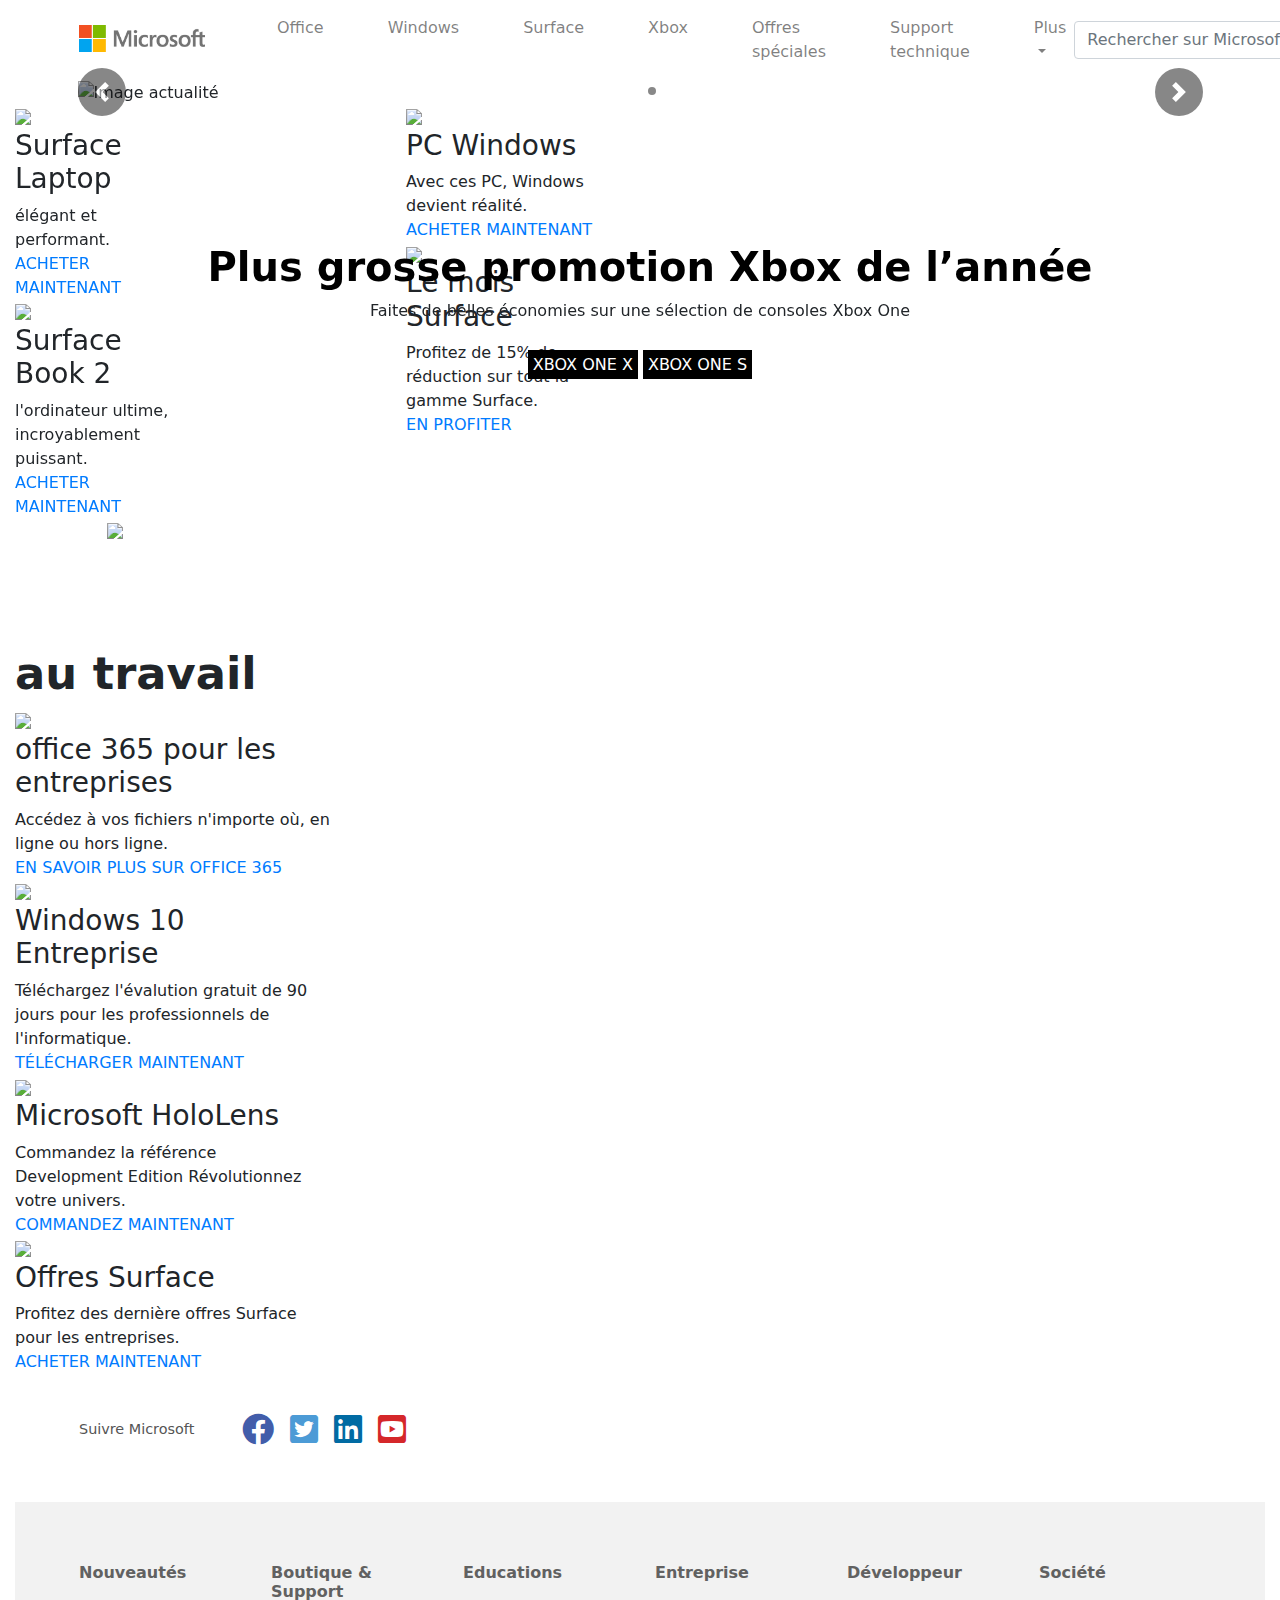
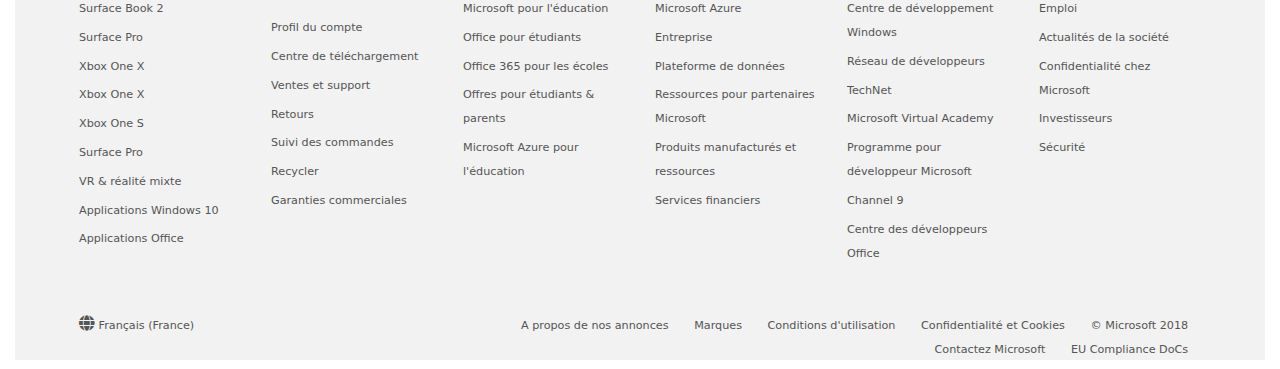
==== commit 34d639fe: "vérification du css" ====
--- a/assets/index.html
+++ b/assets/index.html
@@ -8,41 +8,41 @@
   <link rel="stylesheet" href="css/style.css" />
   <script src="https://ajax.googleapis.com/ajax/libs/jquery/3.3.1/jquery.min.js"></script>
   <script src="https://maxcdn.bootstrapcdn.com/bootstrap/4.0.0/js/bootstrap.min.js"></script>
+
   <link rel="shortcut icon" type="image/x-icon" href="image/logo.png" />
   <title>Microsoft - Page d'accueil officielle</title>
 </head>
 <body>
-  <!--nav bar audrey-->
-  <div class="container-fluid">
-    <div id="wrapperPage">
-      <nav class="navbar navbar-expand-lg navbar-light bg-white">
-        <button class="navbar-toggler" type="button" data-toggle="collapse" data-target="#navbarToggler" aria-controls="navbarToggler" aria-expanded="false" aria-label="Toggle navigation">
+  <div class="barre">
+    <nav class="navbar navbar-expand-lg navbar-light bg-white ml-5 mr-5 ">
+      <div class="container-fluid">
+        <button class="navbar-toggler" type="button" data-toggle="collapse" data-target="#navbarTogglerDemo03" aria-controls="navbarTogglerDemo03" aria-expanded="false" aria-label="Toggle navigation">
           <span class="navbar-toggler-icon"></span>
         </button>
-        <a class="navbar-brand" href="#">
-          <img src="image/logom.jpeg" width="117" height="25" class="d-inline-block align-top" alt="logo microsoft" title="logo microsoft" />
+        <a class="navbar-brand text-secondary font-weight-bold" href="#">
+          <img src="image/logom.jpeg" width="126" height="27" class="d-inline-block align-top" alt="logo">
         </a>
-        <div class="collapse navbar-collapse" id="navbarToggler" >
-          <ul class="navbar-nav mr-auto">
-            <li class="nav-item ml-4">
+        <div class="collapse navbar-collapse" id="navbarTogglerDemo03" >
+          <ul class="navbar-nav mr-auto mt-2 mt-lg-0 ">
+            <li class="nav-item ml-5">
               <a class="nav-link text-body" href="#">Office</a>
             </li>
-            <li class="nav-item ml-4">
+            <li class="nav-item ml-5">
               <a class="nav-link text-body" href="#">Windows</a>
             </li>
-            <li class="nav-item ml-4">
+            <li class="nav-item ml-5">
               <a class="nav-link text-body" href="#">Surface</a>
             </li>
-            <li class="nav-item ml-4">
+            <li class="nav-item ml-5">
               <a class="nav-link text-body" href="#">Xbox</a>
             </li>
-            <li class="nav-item ml-4">
+            <li class="nav-item ml-5">
               <a class="nav-link text-body" href="#">Offres spéciales</a>
             </li>
-            <li class="nav-item ml-4">
+            <li class="nav-item ml-5">
               <a class="nav-link text-body" href="#">Support technique</a>
             </li>
-            <li class="nav-item dropdown ml-4">
+            <li class="nav-item dropdown ml-5">
               <a class="nav-link dropdown-toggle text-body" href="#" id="navbarDropdownMenuLink" data-toggle="dropdown" aria-haspopup="true" aria-expanded="false">
                 Plus
               </a>
@@ -53,246 +53,251 @@
               </div>
             </li>
           </ul>
-          <form class="form-inline mr-3 border border-secondary">
-            <input class="form-control-sm border-0" style="width: 250px" type="search" placeholder="Rechercher sur Microsoft.com" aria-label="Search">
-            <button class="btn btn-white bg-white" type="submit"><img src="image/loupe.png" width="20" height="20" class="d-inline-block align-top" alt="loupe" title="loupe" /></button>
+          <form class="form-inline my-2 my-lg-0">
+            <input class="form-control mr-sm-2" type="search" placeholder="Rechercher sur Microsoft.com" aria-label="Search">
           </form>
-          <a class="nav mr-3" href="#">
-            <img src="image/caddy.png" width="18" height="18" class="d-inline-block align-top" alt="caddy" title="Afficher le panier" />
-          </a>
-          <a class="navbar-text text-body" href="#" title="Connectez-vous à votre compte">
-            Se connecter
-          </a>
-        </div>
-      </nav>
-      <!--carousel-->
-      <div id="carousel" class="carousel slide" data-ride="carousel">
-        <!-- Indicators -->
-        <div class="carousel-indicators">
-          <span data-target="#carousel" data-slide-to="0" class="dot active"></span>
-          <span data-target="#carousel" data-slide-to="1" class="dot"></span>
-        </div>
-        <!-- The slideshow -->
-        <div class="carousel-inner">
-          <div class="carousel-item active">
-            <img src="https://img-prod-cms-rt-microsoft-com.akamaized.net/cms/api/am/imageFileData/RE23g3N?ver=0e93&amp;q=90&amp;m=8&amp;h=600&amp;w=1600&amp;b=%23FFFFFFFF&amp;l=f&amp;x=0&amp;y=240&amp;s=2119&amp;d=795&amp;aim=true%22%3E" alt="Image actualité" />
-            <div id="blockInfo1">
-              <h2>Surface Pro</h2>
-              <p>Ultralégère et polyvalente</p>
-              <a class="linkCarouselLight" href="https://www.microsoft.com/fr-fr/p/surface-pro/8nkt9wttrbjk">ACHETER MAINTENANT <i class="fas fa-angle-right"></i></a>
-            </div>
+          <span class="navbar-text text-body">
+            Se con...
+          </span>
+        </div>
+      </div>
+    </div>
+  </nav>
+
+  <div class="container-fluid">
+
+    <div id="carousel" class="carousel slide" data-ride="carousel">
+      <!-- Indicators -->
+      <div class="carousel-indicators">
+        <span data-target="#carousel" data-slide-to="0" class="dot active"></span>
+        <span data-target="#carousel" data-slide-to="1" class="dot"></span>
+      </div>
+      <!-- The slideshow -->
+      <div class="carousel-inner">
+        <div class="carousel-item active">
+          <img src="https://img-prod-cms-rt-microsoft-com.akamaized.net/cms/api/am/imageFileData/RE23g3N?ver=0e93&amp;q=90&amp;m=8&amp;h=600&amp;w=1600&amp;b=%23FFFFFFFF&amp;l=f&amp;x=0&amp;y=240&amp;s=2119&amp;d=795&amp;aim=true%22%3E" alt="Image actualité" />
+          <div id="blockInfo1">
+            <h2>Surface Pro</h2>
+            <p>Ultralégère et polyvalente</p>
+            <a class="linkCarouselLight" href="https://www.microsoft.com/fr-fr/p/surface-pro/8nkt9wttrbjk">ACHETER MAINTENANT <i class="fas fa-angle-right"></i></a>
           </div>
-          <div class="carousel-item">
-            <img src="https://img-prod-cms-rt-microsoft-com.akamaized.net/cms/api/am/imageFileData/RE26cxJ?ver=b4d9&amp;q=90&amp;m=8&amp;h=600&amp;w=1600&amp;b=%23FFFFFFFF&amp;l=f&amp;x=0&amp;y=190&amp;s=2120&amp;d=795&amp;aim=true" alt="Image actualité 2" />
-            <div id="blockInfo2">
-              <h2>Office 365</h2>
-              <p>Profitez du meilleur d'Office avec les dernières versions de Word, Excel, PowerPoint, etc.</p>
-              <a class="linkCarouselDark" href="https://products.office.com/fr-fr/compare-all-microsoft-office-products?tab=1&OCID=AID679471_OO_Hero_Q4refresh">ACHETER MAINTENANT <i class="fas fa-angle-right"></i></a>
-            </div>
+        </div>
+        <div class="carousel-item">
+          <img src="https://img-prod-cms-rt-microsoft-com.akamaized.net/cms/api/am/imageFileData/RE26cxJ?ver=b4d9&amp;q=90&amp;m=8&amp;h=600&amp;w=1600&amp;b=%23FFFFFFFF&amp;l=f&amp;x=0&amp;y=190&amp;s=2120&amp;d=795&amp;aim=true" alt="Image actualité 2" />
+          <div id="blockInfo2">
+            <h2>Office 365</h2>
+            <p>Profitez du meilleur d'Office avec les dernières versions de Word, Excel, PowerPoint, etc.</p>
+            <a class="linkCarouselDark" href="https://products.office.com/fr-fr/compare-all-microsoft-office-products?tab=1&OCID=AID679471_OO_Hero_Q4refresh">ACHETER MAINTENANT <i class="fas fa-angle-right"></i></a>
           </div>
         </div>
-        <!-- Left and right controls -->
-        <a class="carousel-control-prev selectorSlide rounded-circle" href="#carousel" data-slide="prev">
-          <span class="carousel-control-prev-icon"></span>
-        </a>
-        <a class="carousel-control-next selectorSlide rounded-circle" href="#carousel" data-slide="next">
-          <span class="carousel-control-next-icon"></span>
-        </a>
-      </div>
-      <!--photo4 du haut-->
-      <div class="row mt-5">
-        <div class="col-md">
-          <img class="lazy w-100" src="https://img-prod-cms-rt-microsoft-com.akamaized.net/cms/api/am/imageFileData/RE239hR?ver=ce69&amp;q=90&amp;m=6&amp;h=201&amp;w=358&amp;b=%23FFFFFFFF&amp;l=f&amp;o=t&amp;aim=true" />
-          <h3 class="text">Surface Laptop</h3>
-          <div class="text2">élégant et performant.</div>
-          <a href="cool">
-            <span class="text3">ACHETER MAINTENANT</span>
-          </a>
-        </div>
-        <div class="col-md">
-          <img class="lazy w-100" src="https://img-prod-cms-rt-microsoft-com.akamaized.net/cms/api/am/imageFileData/RWfbJT?ver=8259&amp;q=90&amp;m=6&amp;h=201&amp;w=358&amp;b=%23FFFFFFFF&amp;l=f&amp;o=t&amp;aim=true" />
-          <h3 class="text">Surface Book 2</h3>
-          <div class="text2">l'ordinateur ultime, incroyablement puissant.</div>
-          <a href="cool">
-            <span class="text3">ACHETER MAINTENANT</span>
-          </a>
-        </div>
-        <div class="col-md">
-          <img class="lazy w-100" src="https://img-prod-cms-rt-microsoft-com.akamaized.net//cms/api/am/imageFileData/RE1zhwB?ver=8f68&amp;q=90&amp;m=6&amp;h=201&amp;w=358&amp;b=%23FFFFFFFF&amp;l=f&amp;o=t&amp;aim=true" />
-          <h3 class="text">PC Windows</h3>
-          <div class="text2">Avec ces PC, Windows devient réalité.</div>
-          <a href="cool">
-            <span class="text3">ACHETER MAINTENANT</span>
-          </a>
-        </div>
-        <div class="col-md">
-          <img class="lazy w-100" src="https://img-prod-cms-rt-microsoft-com.akamaized.net/cms/api/am/imageFileData/RE23hJm?ver=1707&amp;q=90&amp;m=6&amp;h=201&amp;w=358&amp;b=%23FFFFFFFF&amp;l=f&amp;o=t&amp;aim=true" />
-          <h3 class="text">Le mois Surface</h3>
-          <div class="text5">Profitez de 15% de réduction sur tout la gamme Surface.</div>
-          <a href="cool">
-            <span class="text3">EN PROFITER</span>
-          </a>
-        </div>
-      </div>
-      <div class="row mt-5">
-        <div class="text-center w-100">
-          <img class="photo w-100" src="https://img-prod-cms-rt-microsoft-com.akamaized.net/cms/api/am/imageFileData/RE2dDOU?ver=9d53&amp;q=90&amp;m=8&amp;h=600&amp;w=1600&amp;b=%23FFFFFFFF&amp;l=f&amp;x=0&amp;y=180&amp;s=2120&amp;d=795&amp;aim=true" />
-        </div>
-      </div>
-      <!--xbox-->
-      <div class="row">
-        <div class="col-md-12">
-          <div class="bloc">
-            <h1 class="titrepromo">Plus grosse promotion Xbox de l’année</h1>
-            <div class="paragraph">Faites de belles économies sur une sélection de consoles Xbox One</div>
+      </div>
+      <!-- Left and right controls -->
+      <a class="carousel-control-prev selectorSlide rounded-circle" href="#carousel" data-slide="prev">
+        <span class="carousel-control-prev-icon"></span>
+      </a>
+      <a class="carousel-control-next selectorSlide rounded-circle" href="#carousel" data-slide="next">
+        <span class="carousel-control-next-icon"></span>
+      </a>
+    </div>
+
+    <div class="row">
+      <div data-grid="col-6">
+        <div class="col-6">
+          <img class="lazy" src="https://img-prod-cms-rt-microsoft-com.akamaized.net/cms/api/am/imageFileData/RE239hR?ver=ce69&amp;q=90&amp;m=6&amp;h=201&amp;w=358&amp;b=%23FFFFFFFF&amp;l=f&amp;o=t&amp;aim=true">
+          <h3>Surface Laptop</h3>
+          <div>élégant et performant.</div>
+          <a href="cool">
+            <span>ACHETER MAINTENANT</span>
+          </a>
+        </div>
+        <div class="col-6">
+          <img class="lazy" src="https://img-prod-cms-rt-microsoft-com.akamaized.net/cms/api/am/imageFileData/RWfbJT?ver=8259&amp;q=90&amp;m=6&amp;h=201&amp;w=358&amp;b=%23FFFFFFFF&amp;l=f&amp;o=t&amp;aim=true">
+          <h3>Surface Book 2</h3>
+          <div>l'ordinateur ultime, incroyablement puissant.</div>
+          <a href="cool">
+            <span>ACHETER MAINTENANT</span>
+          </a>
+        </div>
+      </div>
+      <div data-grid="col-6">
+        <div class="col-6">
+          <img class="lazy" src="https://img-prod-cms-rt-microsoft-com.akamaized.net//cms/api/am/imageFileData/RE1zhwB?ver=8f68&amp;q=90&amp;m=6&amp;h=201&amp;w=358&amp;b=%23FFFFFFFF&amp;l=f&amp;o=t&amp;aim=true">
+          <h3>PC Windows</h3>
+          <div>Avec ces PC, Windows devient réalité.</div>
+          <a href="cool">
+            <span>ACHETER MAINTENANT</span>
+          </a>
+        </div>
+        <div class="col-6">
+          <img class="lazy" src="https://img-prod-cms-rt-microsoft-com.akamaized.net/cms/api/am/imageFileData/RE23hJm?ver=1707&amp;q=90&amp;m=6&amp;h=201&amp;w=358&amp;b=%23FFFFFFFF&amp;l=f&amp;o=t&amp;aim=true">
+          <h3>Le mois Surface</h3>
+          <div>Profitez de 15% de réduction sur tout la gamme Surface.</div>
+          <a href="cool">
+            <span>EN PROFITER</span>
+          </a>
+        </div>
+      </div>
+    </div>
+    <!--Image centrale-->
+    <div class="row">
+    <div class="text-center offset-1">
+      <img src="https://img-prod-cms-rt-microsoft-com.akamaized.net/cms/api/am/imageFileData/RE2dDOU?ver=9d53&amp;q=90&amp;m=8&amp;h=600&amp;w=1600&amp;b=%23FFFFFFFF&amp;l=f&amp;x=0&amp;y=180&amp;s=2120&amp;d=795&amp;aim=true"width="1550" class="imagecentrale" class="center-block"/>
+    </div>
+    </div>
+    <div class="row">
+      <div class="col-md-12">
+        <div class="bloc">
+          <h1 class="titrepromo">Plus grosse promotion Xbox de l’année</h1>
+          <div class="paragraph">Faites de belles économies sur une sélection de consoles Xbox One</div>
             <div class="group">
-              <a class="c-call-to-action c-glyph" aria-label="Acheter Xbox One X" href="https://www.microsoft.com/fr-fr/p/xbox-one-x/8nq33jvv1s9v/hb2p">
-                <span class="xbox">XBOX ONE X</span>
-              </a>
-              <a class="c-call-to-action c-glyph" aria-label="Acheter Xbox One S" href="https://www.microsoft.com/fr-fr/store/collections/xboxconsoles">
-                <span class="xbox">XBOX ONE S</span>
-              </a>
-            </div>
-          </div>
-        </div>
-      </div>
-      <!--photo4 du bas-->
-      <h2 class="titre">Au travail</h2>
-      <div class="row">
-        <div class="col-md-3">
-          <img class="lazy w-100" src="https://img-prod-cms-rt-microsoft-com.akamaized.net/cms/api/am/imageFileData/RE1hdz4?ver=8e54&amp;q=90&amp;m=6&amp;h=201&amp;w=358&amp;b=%23FFFFFFFF&amp;l=f&amp;o=t&amp;aim=true" />
-          <h3 class="tex">office 365 pour les entreprises</h3>
-          <div class="text4">Accédez à vos fichiers n'importe où, en ligne ou hors ligne.</div>
-          <a href="cool">
-            <span class="text3">EN SAVOIR PLUS SUR OFFICE 365</span>
-          </a>
-        </div>
-        <div class="col-md-3">
-          <img class="lazy w-100" src="https://img-prod-cms-rt-microsoft-com.akamaized.net/cms/api/am/imageFileData/RE1CmIw?ver=e555&amp;q=90&amp;m=6&amp;h=201&amp;w=358&amp;b=%23FFFFFFFF&amp;l=f&amp;o=t&amp;aim=true" />
-          <h3 class="text">Windows 10 Entreprise</h3>
-          <div class="text2">Téléchargez l'évalution gratuit de 90 jours pour les professionnels de l'informatique.</div>
-          <a href="cool">
-            <span class="text3">TÉLÉCHARGER MAINTENANT</span>
-          </a>
-        </div>
-        <div class="col-md-3">
-          <img class="lazy w-100" src="https://img-prod-cms-rt-microsoft-com.akamaized.net/cms/api/am/imageFileData/RE1rkw7?ver=6ad2&amp;q=90&amp;m=6&amp;h=201&amp;w=358&amp;b=%23FFFFFFFF&amp;l=f&amp;o=t&amp;aim=true" />
-          <h3 class="text">Microsoft HoloLens</h3>
-          <div class="text2">Commandez la référence Development Edition Révolutionnez votre univers.</div>
-          <a href="cool">
-            <span class="text3">COMMANDEZ MAINTENANT</span>
-          </a>
-        </div>
-        <div class="col-md-3">
-          <img class="lazy w-100" src="https://img-prod-cms-rt-microsoft-com.akamaized.net/cms/api/am/imageFileData/RE25EAH?ver=6847&amp;q=90&amp;m=6&amp;h=201&amp;w=358&amp;b=%23FFFFFFFF&amp;l=f&amp;o=t&amp;aim=true" />
-          <h3 class="text">Offres Surface</h3>
-          <div class="text5">Profitez des dernière offres Surface pour les entreprises.</div>
-          <a href="cool">
-            <span class="text3">ACHETER MAINTENANT</span>
-          </a>
-        </div>
-      </div>
-      <!--réseaux-->
-      <div id="SocialContainer">
-        <p>Suivre Microsoft </p>
-        <ul id="SocialLinks">
-          <li><a href="https://www.facebook.com/MicrosoftFrance"><i class="fab fa-facebook" style="color:rgb(66, 93, 170);"></i></a></li>
-          <li><a href="https://twitter.com/microsoftfrance"><i class="fab fa-twitter-square" style="color:rgb(76, 155, 214);"></i></a></li>
-          <li><a href="https://www.linkedin.com/company/microsoft-france"><i class="fab fa-linkedin" style="color:rgb(1, 107, 163);"></i></a></li>
-          <li><a href="https://www.youtube.com/channel/UC6mM0LIENRUTQ5yhs1v4xmg"><i class="fab fa-youtube-square" style="color:rgb(213, 39, 42);"></i></a></li>
-        </ul>
-      </div>
-    </div>
-    <!--footer-->
-    <footer class="row">
-      <div class="row" id="footerListContainer">
-        <div class="col-12 col-sm-4 col-lg-2">
-          <ul class="list-group">
-            <li><h4>Nouveautés</h4></li>
-            <li><a href="#">Surface Book 2</a></li>
-            <li><a href="#">Surface Pro</a></li>
-            <li><a href="#">Xbox One X</a></li>
-            <li><a href="#">Xbox One X</a></li>
-            <li><a href="#">Xbox One S</a></li>
-            <li><a href="#">Surface Pro</a></li>
-            <li><a href="#">VR & réalité mixte</a></li>
-            <li><a href="#">Applications Windows 10</a></li>
-            <li><a href="#">Applications Office</a></li>
-          </ul>
-        </div>
-        <div class="col-12 col-sm-4 col-lg-2">
-          <ul class="list-group">
-            <li><h4>Boutique & Support</h4></li>
-            <li><a href="#">Profil du compte</a></li>
-            <li><a href="#">Centre de téléchargement</a></li>
-            <li><a href="#">Ventes et support</a></li>
-            <li><a href="#">Retours</a></li>
-            <li><a href="#">Suivi des commandes</a></li>
-            <li><a href="#">Recycler</a></li>
-            <li><a href="#">Garanties commerciales</a></li>
-          </ul>
-        </div>
-        <div class="col-12 col-sm-4 col-lg-2">
-          <ul class="list-group">
-            <li><h4>Educations</h4></li>
-            <li><a href="#">Microsoft pour l'éducation</a></li>
-            <li><a href="#">Office pour étudiants</a></li>
-            <li><a href="#">Office 365 pour les écoles</a></li>
-            <li><a href="#">Offres pour étudiants & parents</a></li>
-            <li><a href="#">Microsoft Azure pour l'éducation</a></li>
-          </ul>
-        </div>
-        <div class="col-12 col-sm-4 col-lg-2">
-          <ul class="list-group">
-            <li><h4>Entreprise</h4></li>
-            <li><a href="#">Microsoft Azure</a></li>
-            <li><a href="#">Entreprise</a></li>
-            <li><a href="#">Plateforme de données</a></li>
-            <li><a href="#">Ressources pour partenaires Microsoft</a></li>
-            <li><a href="#">Produits manufacturés et ressources</a></li>
-            <li><a href="#">Services financiers</a></li>
-          </ul>
-        </div>
-        <div class="col-12 col-sm-4 col-lg-2">
-          <ul class="list-group">
-            <li><h4>Développeur</h4></li>
-            <li><a href="#">Centre de développement Windows</a></li>
-            <li><a href="#">Réseau de développeurs</a></li>
-            <li><a href="#">TechNet</a></li>
-            <li><a href="#">Microsoft Virtual Academy</a></li>
-            <li><a href="#">Programme pour développeur Microsoft</a></li>
-            <li><a href="#">Channel 9</a></li>
-            <li><a href="#">Centre des développeurs Office</a></li>
-          </ul>
-        </div>
-        <div class="col-12 col-sm-4 col-lg-2">
-          <ul class="list-group">
-            <li><h4>Société</h4></li>
-            <li><a href="#">Emploi</a></li>
-            <li><a href="#">Actualités de la société</a></li>
-            <li><a href="#">Confidentialité chez Microsoft</a></li>
-            <li><a href="#">Investisseurs</a></li>
-            <li><a href="#">Sécurité</a></li>
-          </ul>
-        </div>
-      </div>
-      <div class="row" id="footerHorizontalLinks">
-        <div class="col-md-3">
-          <a href="#"><i class="fas fa-globe" style="font-size:1rem;"></i> Français (France)</a>
-        </div>
-        <div class="col-md-9">
-          <ul>
-            <li><a href="#">© Microsoft 2018</a></li>
-            <li><a href="#">Confidentialité et Cookies</a></li>
-            <li><a href="#">Conditions d'utilisation</a></li>
-            <li><a href="#">Marques</a></li>
-            <li><a href="#">A propos de nos annonces</a></li>
-            <li><a href="#">EU Compliance DoCs</a></li>
-            <li><a href="#">Contactez Microsoft</a></li>
-          </ul>
-        </div>
-      </div>
+            <a class="c-call-to-action c-glyph" aria-label="Acheter Xbox One X" href="https://www.microsoft.com/fr-fr/p/xbox-one-x/8nq33jvv1s9v/hb2p">
+              <span class="xbox">XBOX ONE X</span>
+            </a>
+            <a class="c-call-to-action c-glyph" aria-label="Acheter Xbox One S" href="https://www.microsoft.com/fr-fr/store/collections/xboxconsoles">
+              <span class="xbox">XBOX ONE S</span>
+            </a>
+           </div>
+         </div>
+       </div>
+     </div>
+
+    <h2> au travail</h2>
+    <div class="row">
+      <div data-grid="col-6">
+        <div class="col-6">
+          <img class="lazy" src="https://img-prod-cms-rt-microsoft-com.akamaized.net/cms/api/am/imageFileData/RE1hdz4?ver=8e54&amp;q=90&amp;m=6&amp;h=201&amp;w=358&amp;b=%23FFFFFFFF&amp;l=f&amp;o=t&amp;aim=true">
+          <h3>office 365 pour les entreprises</h3>
+          <div>Accédez à vos fichiers n'importe où, en ligne ou hors ligne.</div>
+          <a href="cool">
+            <span>EN SAVOIR PLUS SUR OFFICE 365</span>
+          </a>
+        </div>
+        <div class="col-6">
+          <img class="lazy" src="https://img-prod-cms-rt-microsoft-com.akamaized.net/cms/api/am/imageFileData/RE1CmIw?ver=e555&amp;q=90&amp;m=6&amp;h=201&amp;w=358&amp;b=%23FFFFFFFF&amp;l=f&amp;o=t&amp;aim=true">
+          <h3>Windows 10 Entreprise</h3>
+          <div>Téléchargez l'évalution gratuit de 90 jours pour les professionnels de l'informatique.</div>
+          <a href="cool">
+            <span>TÉLÉCHARGER MAINTENANT</span>
+          </a>
+        </div>
+      </div>
+      <div data-grid="col-6">
+        <div class="col-6">
+          <img class="lazy" src="https://img-prod-cms-rt-microsoft-com.akamaized.net/cms/api/am/imageFileData/RE1rkw7?ver=6ad2&amp;q=90&amp;m=6&amp;h=201&amp;w=358&amp;b=%23FFFFFFFF&amp;l=f&amp;o=t&amp;aim=true">
+          <h3>Microsoft HoloLens</h3>
+          <div>Commandez la référence Development Edition Révolutionnez votre univers.</div>
+          <a href="cool">
+            <span>COMMANDEZ MAINTENANT</span>
+          </a>
+        </div>
+        <div class="col-6">
+          <img class="lazy" src="https://img-prod-cms-rt-microsoft-com.akamaized.net/cms/api/am/imageFileData/RE25EAH?ver=6847&amp;q=90&amp;m=6&amp;h=201&amp;w=358&amp;b=%23FFFFFFFF&amp;l=f&amp;o=t&amp;aim=true">
+          <h3>Offres Surface</h3>
+          <div>Profitez des dernière offres Surface pour les entreprises.</div>
+          <a href="cool">
+            <span>ACHETER MAINTENANT</span>
+          </a>
+        </div>
+      </div>
+    </div>
+
+    <div id="SocialContainer">
+      <p>Suivre Microsoft </p>
+      <ul id="SocialLinks">
+        <li><a href="https://www.facebook.com/MicrosoftFrance"><i class="fab fa-facebook" style="color:rgb(66, 93, 170);"></i></a></li>
+        <li><a href="https://twitter.com/microsoftfrance"><i class="fab fa-twitter-square" style="color:rgb(76, 155, 214);"></i></a></li>
+        <li><a href="https://www.linkedin.com/company/microsoft-france"><i class="fab fa-linkedin" style="color:rgb(1, 107, 163);"></i></a></li>
+        <li><a href="https://www.youtube.com/channel/UC6mM0LIENRUTQ5yhs1v4xmg"><i class="fab fa-youtube-square" style="color:rgb(213, 39, 42);"></i></a></li>
+      </ul>
+    </div>
+    <footer>
+    <div class="row" id="footerListContainer">
+      <div class="col-12 col-sm-4 col-lg-2">
+        <ul class="list-group">
+          <li><h4>Nouveautés</h4></li>
+          <li><a href="#">Surface Book 2</a></li>
+          <li><a href="#">Surface Pro</a></li>
+          <li><a href="#">Xbox One X</a></li>
+          <li><a href="#">Xbox One X</a></li>
+          <li><a href="#">Xbox One S</a></li>
+          <li><a href="#">Surface Pro</a></li>
+          <li><a href="#">VR & réalité mixte</a></li>
+          <li><a href="#">Applications Windows 10</a></li>
+          <li><a href="#">Applications Office</a></li>
+        </ul>
+      </div>
+      <div class="col-12 col-sm-4 col-lg-2">
+        <ul class="list-group">
+          <li><h4>Boutique & Support</h4></li>
+          <li><a href="#">Profil du compte</a></li>
+          <li><a href="#">Centre de téléchargement</a></li>
+          <li><a href="#">Ventes et support</a></li>
+          <li><a href="#">Retours</a></li>
+          <li><a href="#">Suivi des commandes</a></li>
+          <li><a href="#">Recycler</a></li>
+          <li><a href="#">Garanties commerciales</a></li>
+        </ul>
+      </div>
+      <div class="col-12 col-sm-4 col-lg-2">
+        <ul class="list-group">
+          <li><h4>Educations</h4></li>
+          <li><a href="#">Microsoft pour l'éducation</a></li>
+          <li><a href="#">Office pour étudiants</a></li>
+          <li><a href="#">Office 365 pour les écoles</a></li>
+          <li><a href="#">Offres pour étudiants & parents</a></li>
+          <li><a href="#">Microsoft Azure pour l'éducation</a></li>
+        </ul>
+      </div>
+      <div class="col-12 col-sm-4 col-lg-2">
+        <ul class="list-group">
+          <li><h4>Entreprise</h4></li>
+          <li><a href="#">Microsoft Azure</a></li>
+          <li><a href="#">Entreprise</a></li>
+          <li><a href="#">Plateforme de données</a></li>
+          <li><a href="#">Ressources pour partenaires Microsoft</a></li>
+          <li><a href="#">Produits manufacturés et ressources</a></li>
+          <li><a href="#">Services financiers</a></li>
+        </ul>
+      </div>
+      <div class="col-12 col-sm-4 col-lg-2">
+        <ul class="list-group">
+          <li><h4>Développeur</h4></li>
+          <li><a href="#">Centre de développement Windows</a></li>
+          <li><a href="#">Réseau de développeurs</a></li>
+          <li><a href="#">TechNet</a></li>
+          <li><a href="#">Microsoft Virtual Academy</a></li>
+          <li><a href="#">Programme pour développeur Microsoft</a></li>
+          <li><a href="#">Channel 9</a></li>
+          <li><a href="#">Centre des développeurs Office</a></li>
+        </ul>
+      </div>
+      <div class="col-12 col-sm-4 col-lg-2">
+        <ul class="list-group">
+          <li><h4>Société</h4></li>
+          <li><a href="#">Emploi</a></li>
+          <li><a href="#">Actualités de la société</a></li>
+          <li><a href="#">Confidentialité chez Microsoft</a></li>
+          <li><a href="#">Investisseurs</a></li>
+          <li><a href="#">Sécurité</a></li>
+        </ul>
+      </div>
+    </div>
+    <div class="row" id="footerHorizontalLinks">
+      <div class="col-md-3">
+        <a href="#"><i class="fas fa-globe" style="font-size:1rem;"></i> Français (France)</a>
+      </div>
+      <div class="col-md-9">
+        <ul>
+          <li><a href="#">© Microsoft 2018</a></li>
+          <li><a href="#">Confidentialité et Cookies</a></li>
+          <li><a href="#">Conditions d'utilisation</a></li>
+          <li><a href="#">Marques</a></li>
+          <li><a href="#">A propos de nos annonces</a></li>
+          <li><a href="#">EU Compliance DoCs</a></li>
+          <li><a href="#">Contactez Microsoft</a></li>
+        </ul>
+      </div>
+    </div>
     </footer>
-  </div>
-</body>
-</html>
+  </body>
+  </html>
--- a/assets/css/style.css
+++ b/assets/css/style.css
@@ -1,9 +1,5 @@
 body{
   font-family: Segoe UI, Frutiger, Frutiger Linotype, Dejavu Sans, Helvetica Neue, Arial, sans-serif;
-}
-#wrapperPage{
-  width: 90%;
-  margin: auto;
 }
 h1{
   font-weight: bold;
@@ -52,18 +48,23 @@
   }
   .titrepromo{
     position: relative;
-    top: 360px;
+    top: 320px;
     font-size: 14px;
     left: 13px
   }
   .xbox{
     position: relative;
-    top: 310px;
+    top: 280px;
     left: 20px;
     font-size: 12px;
   }
 }
+
 /*Carousel*/
+#carousel{
+  width: 90%;
+  margin: 0 auto;
+}
 .carousel-inner img{
   width: 100%;
   height: 100%;
@@ -177,10 +178,12 @@
     float: right;
   }
 }
+
 /*Social Links*/
 #SocialContainer{
   display: flex;
   align-items: center;
+  padding-left: 4rem;
   padding-bottom: 2rem;
   padding-top: 2rem;
 }
@@ -188,16 +191,19 @@
   font-size: 2rem;
   list-style-type: none;
 }
+
 #SocialLinks li{
   float: left;
 }
 #SocialLinks li a {
   padding: 0.5rem;
 }
+
 #SocialContainer p{
   color: #555;
   font-size: 0.9rem;
 }
+
 /*Footer*/
 footer li {
   list-style-type: none;
@@ -217,27 +223,6 @@
 footer a:hover{
   text-decoration: underline;
   color: #000;
-}
-.text{
-  font-size:25px;
-}
-.text2{
-  font-size:15px;
-}
-.text3{
-  font-size:15px;
-}
-.tex{
-  font-size:23px;
-}
-.titre{
-  font-size:25px;
-}
-.text4{
-  font-size:14.5px;
-}
-.text5{
-  font-size:16px;
 }
 #footerListContainer{
   padding-top: 2.5rem;
@@ -261,12 +246,5 @@
   padding: 0;
 }
 #footerHorizontalLinks li a{
-  padding: 0.8rem;
-}
-/*audrey nav bar*/
-.nav-link:hover{
-  text-decoration: underline;
-}
-.navbar{
-  font-size: 0.9em;
-}
+  padding: 0.8rem;;
+}
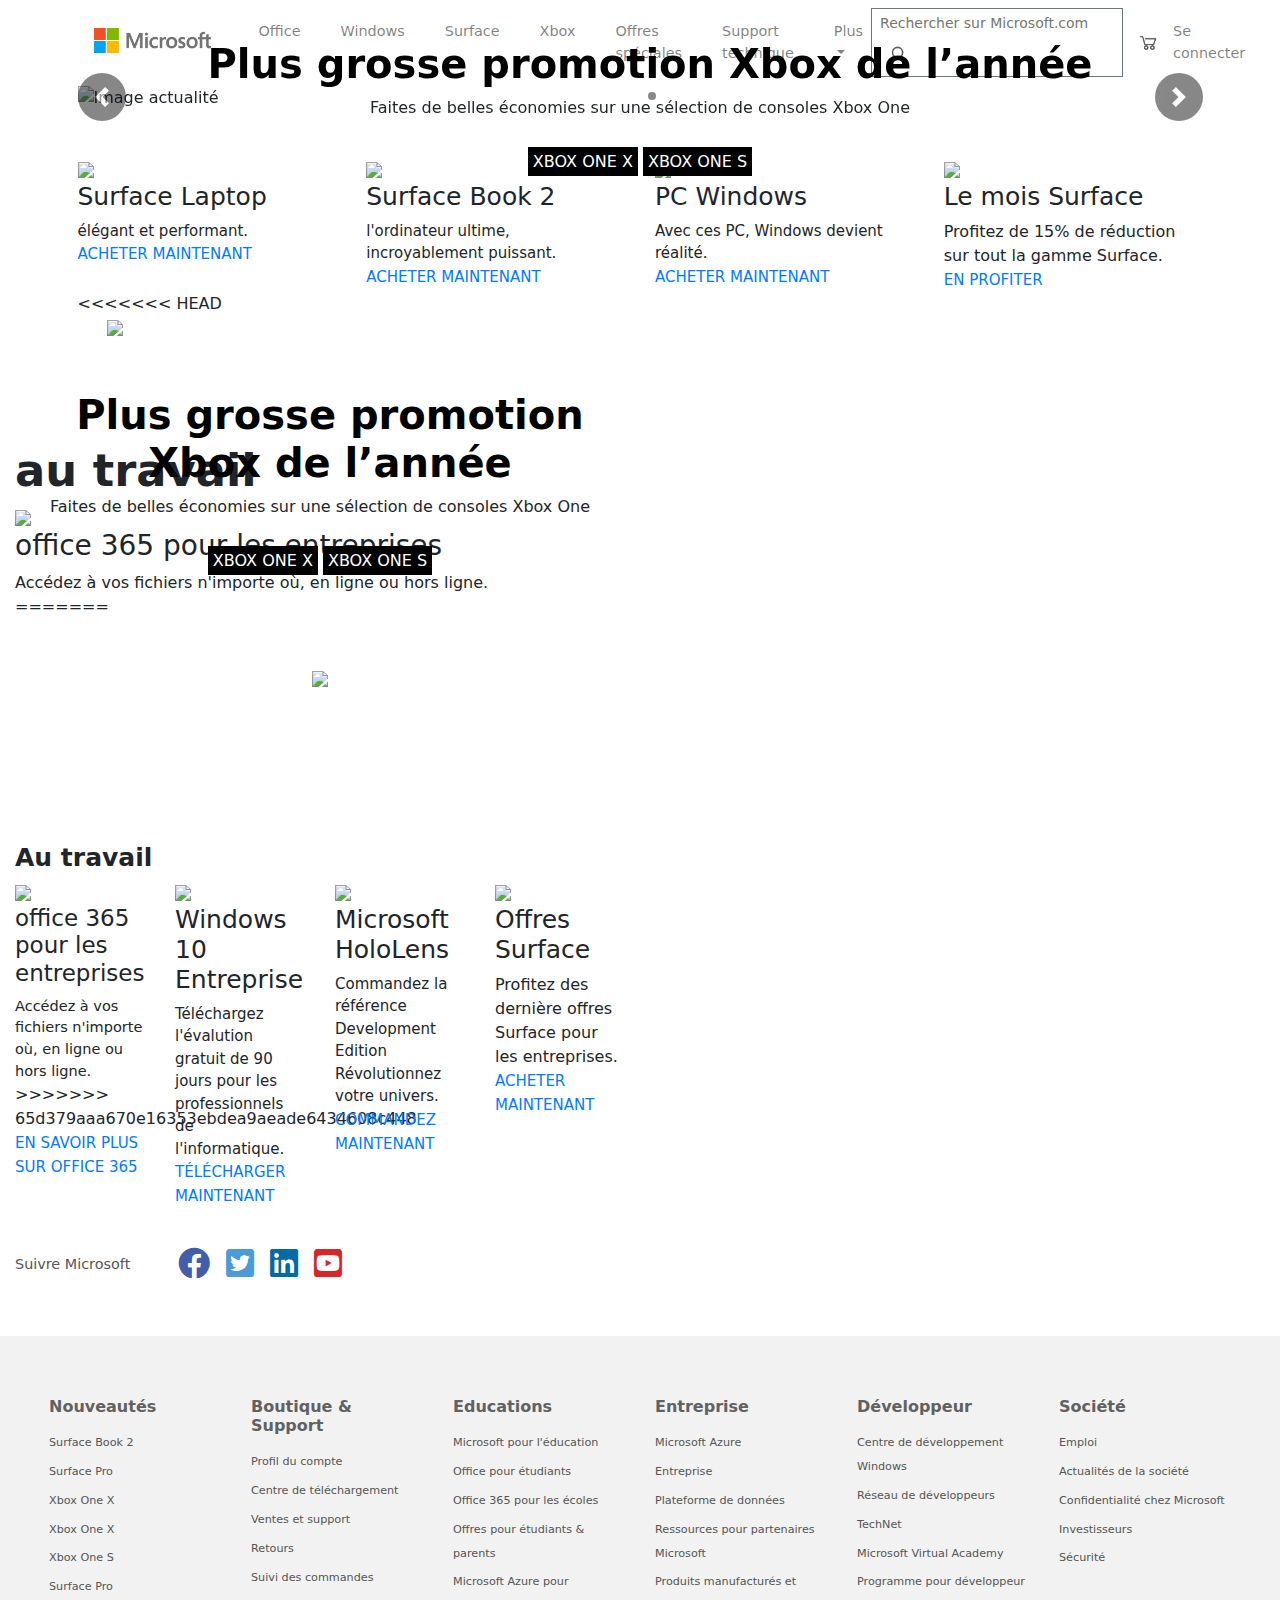
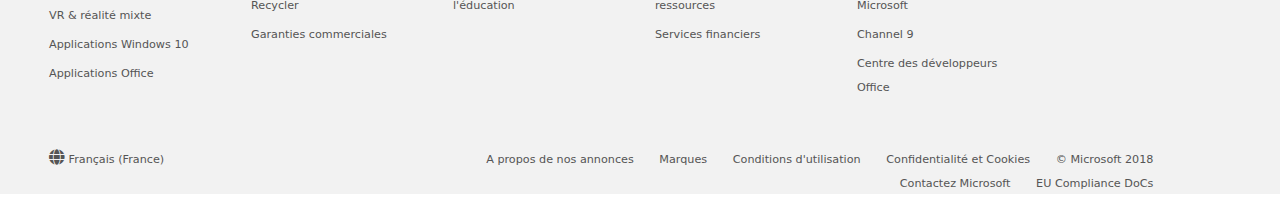
==== commit 6f1cdece: "assets/" ====
--- a/assets/index.html
+++ b/assets/index.html
@@ -8,41 +8,41 @@
   <link rel="stylesheet" href="css/style.css" />
   <script src="https://ajax.googleapis.com/ajax/libs/jquery/3.3.1/jquery.min.js"></script>
   <script src="https://maxcdn.bootstrapcdn.com/bootstrap/4.0.0/js/bootstrap.min.js"></script>
-
   <link rel="shortcut icon" type="image/x-icon" href="image/logo.png" />
   <title>Microsoft - Page d'accueil officielle</title>
 </head>
 <body>
-  <div class="barre">
-    <nav class="navbar navbar-expand-lg navbar-light bg-white ml-5 mr-5 ">
-      <div class="container-fluid">
-        <button class="navbar-toggler" type="button" data-toggle="collapse" data-target="#navbarTogglerDemo03" aria-controls="navbarTogglerDemo03" aria-expanded="false" aria-label="Toggle navigation">
+  <!--nav bar audrey-->
+  <div class="container-fluid">
+    <div id="wrapperPage">
+      <nav class="navbar navbar-expand-lg navbar-light bg-white">
+        <button class="navbar-toggler" type="button" data-toggle="collapse" data-target="#navbarToggler" aria-controls="navbarToggler" aria-expanded="false" aria-label="Toggle navigation">
           <span class="navbar-toggler-icon"></span>
         </button>
-        <a class="navbar-brand text-secondary font-weight-bold" href="#">
-          <img src="image/logom.jpeg" width="126" height="27" class="d-inline-block align-top" alt="logo">
+        <a class="navbar-brand" href="#">
+          <img src="image/logom.jpeg" width="117" height="25" class="d-inline-block align-top" alt="logo microsoft" title="logo microsoft" />
         </a>
-        <div class="collapse navbar-collapse" id="navbarTogglerDemo03" >
-          <ul class="navbar-nav mr-auto mt-2 mt-lg-0 ">
-            <li class="nav-item ml-5">
+        <div class="collapse navbar-collapse" id="navbarToggler" >
+          <ul class="navbar-nav mr-auto">
+            <li class="nav-item ml-4">
               <a class="nav-link text-body" href="#">Office</a>
             </li>
-            <li class="nav-item ml-5">
+            <li class="nav-item ml-4">
               <a class="nav-link text-body" href="#">Windows</a>
             </li>
-            <li class="nav-item ml-5">
+            <li class="nav-item ml-4">
               <a class="nav-link text-body" href="#">Surface</a>
             </li>
-            <li class="nav-item ml-5">
+            <li class="nav-item ml-4">
               <a class="nav-link text-body" href="#">Xbox</a>
             </li>
-            <li class="nav-item ml-5">
+            <li class="nav-item ml-4">
               <a class="nav-link text-body" href="#">Offres spéciales</a>
             </li>
-            <li class="nav-item ml-5">
+            <li class="nav-item ml-4">
               <a class="nav-link text-body" href="#">Support technique</a>
             </li>
-            <li class="nav-item dropdown ml-5">
+            <li class="nav-item dropdown ml-4">
               <a class="nav-link dropdown-toggle text-body" href="#" id="navbarDropdownMenuLink" data-toggle="dropdown" aria-haspopup="true" aria-expanded="false">
                 Plus
               </a>
@@ -53,90 +53,88 @@
               </div>
             </li>
           </ul>
-          <form class="form-inline my-2 my-lg-0">
-            <input class="form-control mr-sm-2" type="search" placeholder="Rechercher sur Microsoft.com" aria-label="Search">
+          <form class="form-inline mr-3 border border-secondary">
+            <input class="form-control-sm border-0" style="width: 250px" type="search" placeholder="Rechercher sur Microsoft.com" aria-label="Search">
+            <button class="btn btn-white bg-white" type="submit"><img src="image/loupe.png" width="20" height="20" class="d-inline-block align-top" alt="loupe" title="loupe" /></button>
           </form>
-          <span class="navbar-text text-body">
-            Se con...
-          </span>
-        </div>
-      </div>
-    </div>
-  </nav>
-
-  <div class="container-fluid">
-
-    <div id="carousel" class="carousel slide" data-ride="carousel">
-      <!-- Indicators -->
-      <div class="carousel-indicators">
-        <span data-target="#carousel" data-slide-to="0" class="dot active"></span>
-        <span data-target="#carousel" data-slide-to="1" class="dot"></span>
-      </div>
-      <!-- The slideshow -->
-      <div class="carousel-inner">
-        <div class="carousel-item active">
-          <img src="https://img-prod-cms-rt-microsoft-com.akamaized.net/cms/api/am/imageFileData/RE23g3N?ver=0e93&amp;q=90&amp;m=8&amp;h=600&amp;w=1600&amp;b=%23FFFFFFFF&amp;l=f&amp;x=0&amp;y=240&amp;s=2119&amp;d=795&amp;aim=true%22%3E" alt="Image actualité" />
-          <div id="blockInfo1">
-            <h2>Surface Pro</h2>
-            <p>Ultralégère et polyvalente</p>
-            <a class="linkCarouselLight" href="https://www.microsoft.com/fr-fr/p/surface-pro/8nkt9wttrbjk">ACHETER MAINTENANT <i class="fas fa-angle-right"></i></a>
+          <a class="nav mr-3" href="#">
+            <img src="image/caddy.png" width="18" height="18" class="d-inline-block align-top" alt="caddy" title="Afficher le panier" />
+          </a>
+          <a class="navbar-text text-body" href="#" title="Connectez-vous à votre compte">
+            Se connecter
+          </a>
+        </div>
+      </nav>
+      <!--carousel-->
+      <div id="carousel" class="carousel slide" data-ride="carousel">
+        <!-- Indicators -->
+        <div class="carousel-indicators">
+          <span data-target="#carousel" data-slide-to="0" class="dot active"></span>
+          <span data-target="#carousel" data-slide-to="1" class="dot"></span>
+        </div>
+        <!-- The slideshow -->
+        <div class="carousel-inner">
+          <div class="carousel-item active">
+            <img src="https://img-prod-cms-rt-microsoft-com.akamaized.net/cms/api/am/imageFileData/RE23g3N?ver=0e93&amp;q=90&amp;m=8&amp;h=600&amp;w=1600&amp;b=%23FFFFFFFF&amp;l=f&amp;x=0&amp;y=240&amp;s=2119&amp;d=795&amp;aim=true%22%3E" alt="Image actualité" />
+            <div id="blockInfo1">
+              <h2>Surface Pro</h2>
+              <p>Ultralégère et polyvalente</p>
+              <a class="linkCarouselLight" href="https://www.microsoft.com/fr-fr/p/surface-pro/8nkt9wttrbjk">ACHETER MAINTENANT <i class="fas fa-angle-right"></i></a>
+            </div>
           </div>
-        </div>
-        <div class="carousel-item">
-          <img src="https://img-prod-cms-rt-microsoft-com.akamaized.net/cms/api/am/imageFileData/RE26cxJ?ver=b4d9&amp;q=90&amp;m=8&amp;h=600&amp;w=1600&amp;b=%23FFFFFFFF&amp;l=f&amp;x=0&amp;y=190&amp;s=2120&amp;d=795&amp;aim=true" alt="Image actualité 2" />
-          <div id="blockInfo2">
-            <h2>Office 365</h2>
-            <p>Profitez du meilleur d'Office avec les dernières versions de Word, Excel, PowerPoint, etc.</p>
-            <a class="linkCarouselDark" href="https://products.office.com/fr-fr/compare-all-microsoft-office-products?tab=1&OCID=AID679471_OO_Hero_Q4refresh">ACHETER MAINTENANT <i class="fas fa-angle-right"></i></a>
+          <div class="carousel-item">
+            <img src="https://img-prod-cms-rt-microsoft-com.akamaized.net/cms/api/am/imageFileData/RE26cxJ?ver=b4d9&amp;q=90&amp;m=8&amp;h=600&amp;w=1600&amp;b=%23FFFFFFFF&amp;l=f&amp;x=0&amp;y=190&amp;s=2120&amp;d=795&amp;aim=true" alt="Image actualité 2" />
+            <div id="blockInfo2">
+              <h2>Office 365</h2>
+              <p>Profitez du meilleur d'Office avec les dernières versions de Word, Excel, PowerPoint, etc.</p>
+              <a class="linkCarouselDark" href="https://products.office.com/fr-fr/compare-all-microsoft-office-products?tab=1&OCID=AID679471_OO_Hero_Q4refresh">ACHETER MAINTENANT <i class="fas fa-angle-right"></i></a>
+            </div>
           </div>
         </div>
-      </div>
-      <!-- Left and right controls -->
-      <a class="carousel-control-prev selectorSlide rounded-circle" href="#carousel" data-slide="prev">
-        <span class="carousel-control-prev-icon"></span>
-      </a>
-      <a class="carousel-control-next selectorSlide rounded-circle" href="#carousel" data-slide="next">
-        <span class="carousel-control-next-icon"></span>
-      </a>
-    </div>
-
-    <div class="row">
-      <div data-grid="col-6">
-        <div class="col-6">
-          <img class="lazy" src="https://img-prod-cms-rt-microsoft-com.akamaized.net/cms/api/am/imageFileData/RE239hR?ver=ce69&amp;q=90&amp;m=6&amp;h=201&amp;w=358&amp;b=%23FFFFFFFF&amp;l=f&amp;o=t&amp;aim=true">
-          <h3>Surface Laptop</h3>
-          <div>élégant et performant.</div>
-          <a href="cool">
-            <span>ACHETER MAINTENANT</span>
-          </a>
-        </div>
-        <div class="col-6">
-          <img class="lazy" src="https://img-prod-cms-rt-microsoft-com.akamaized.net/cms/api/am/imageFileData/RWfbJT?ver=8259&amp;q=90&amp;m=6&amp;h=201&amp;w=358&amp;b=%23FFFFFFFF&amp;l=f&amp;o=t&amp;aim=true">
-          <h3>Surface Book 2</h3>
-          <div>l'ordinateur ultime, incroyablement puissant.</div>
-          <a href="cool">
-            <span>ACHETER MAINTENANT</span>
-          </a>
-        </div>
-      </div>
-      <div data-grid="col-6">
-        <div class="col-6">
-          <img class="lazy" src="https://img-prod-cms-rt-microsoft-com.akamaized.net//cms/api/am/imageFileData/RE1zhwB?ver=8f68&amp;q=90&amp;m=6&amp;h=201&amp;w=358&amp;b=%23FFFFFFFF&amp;l=f&amp;o=t&amp;aim=true">
-          <h3>PC Windows</h3>
-          <div>Avec ces PC, Windows devient réalité.</div>
-          <a href="cool">
-            <span>ACHETER MAINTENANT</span>
-          </a>
-        </div>
-        <div class="col-6">
-          <img class="lazy" src="https://img-prod-cms-rt-microsoft-com.akamaized.net/cms/api/am/imageFileData/RE23hJm?ver=1707&amp;q=90&amp;m=6&amp;h=201&amp;w=358&amp;b=%23FFFFFFFF&amp;l=f&amp;o=t&amp;aim=true">
-          <h3>Le mois Surface</h3>
-          <div>Profitez de 15% de réduction sur tout la gamme Surface.</div>
-          <a href="cool">
-            <span>EN PROFITER</span>
-          </a>
-        </div>
-      </div>
+        <!-- Left and right controls -->
+        <a class="carousel-control-prev selectorSlide rounded-circle" href="#carousel" data-slide="prev">
+          <span class="carousel-control-prev-icon"></span>
+        </a>
+        <a class="carousel-control-next selectorSlide rounded-circle" href="#carousel" data-slide="next">
+          <span class="carousel-control-next-icon"></span>
+        </a>
+      </div>
+      <!--photo4 du haut-->
+      <div class="row mt-5">
+        <div class="col-md">
+          <img class="lazy w-100" src="https://img-prod-cms-rt-microsoft-com.akamaized.net/cms/api/am/imageFileData/RE239hR?ver=ce69&amp;q=90&amp;m=6&amp;h=201&amp;w=358&amp;b=%23FFFFFFFF&amp;l=f&amp;o=t&amp;aim=true" />
+          <h3 class="text">Surface Laptop</h3>
+          <div class="text2">élégant et performant.</div>
+          <a href="cool">
+            <span class="text3">ACHETER MAINTENANT</span>
+          </a>
+        </div>
+        <div class="col-md">
+          <img class="lazy w-100" src="https://img-prod-cms-rt-microsoft-com.akamaized.net/cms/api/am/imageFileData/RWfbJT?ver=8259&amp;q=90&amp;m=6&amp;h=201&amp;w=358&amp;b=%23FFFFFFFF&amp;l=f&amp;o=t&amp;aim=true" />
+          <h3 class="text">Surface Book 2</h3>
+          <div class="text2">l'ordinateur ultime, incroyablement puissant.</div>
+          <a href="cool">
+            <span class="text3">ACHETER MAINTENANT</span>
+          </a>
+        </div>
+        <div class="col-md">
+          <img class="lazy w-100" src="https://img-prod-cms-rt-microsoft-com.akamaized.net//cms/api/am/imageFileData/RE1zhwB?ver=8f68&amp;q=90&amp;m=6&amp;h=201&amp;w=358&amp;b=%23FFFFFFFF&amp;l=f&amp;o=t&amp;aim=true" />
+          <h3 class="text">PC Windows</h3>
+          <div class="text2">Avec ces PC, Windows devient réalité.</div>
+          <a href="cool">
+            <span class="text3">ACHETER MAINTENANT</span>
+          </a>
+        </div>
+        <div class="col-md">
+          <img class="lazy w-100" src="https://img-prod-cms-rt-microsoft-com.akamaized.net/cms/api/am/imageFileData/RE23hJm?ver=1707&amp;q=90&amp;m=6&amp;h=201&amp;w=358&amp;b=%23FFFFFFFF&amp;l=f&amp;o=t&amp;aim=true" />
+          <h3 class="text">Le mois Surface</h3>
+          <div class="text5">Profitez de 15% de réduction sur tout la gamme Surface.</div>
+          <a href="cool">
+            <span class="text3">EN PROFITER</span>
+          </a>
+        </div>
+      </div>
+<<<<<<< HEAD
     </div>
     <!--Image centrale-->
     <div class="row">
@@ -168,136 +166,167 @@
           <img class="lazy" src="https://img-prod-cms-rt-microsoft-com.akamaized.net/cms/api/am/imageFileData/RE1hdz4?ver=8e54&amp;q=90&amp;m=6&amp;h=201&amp;w=358&amp;b=%23FFFFFFFF&amp;l=f&amp;o=t&amp;aim=true">
           <h3>office 365 pour les entreprises</h3>
           <div>Accédez à vos fichiers n'importe où, en ligne ou hors ligne.</div>
-          <a href="cool">
-            <span>EN SAVOIR PLUS SUR OFFICE 365</span>
-          </a>
-        </div>
-        <div class="col-6">
-          <img class="lazy" src="https://img-prod-cms-rt-microsoft-com.akamaized.net/cms/api/am/imageFileData/RE1CmIw?ver=e555&amp;q=90&amp;m=6&amp;h=201&amp;w=358&amp;b=%23FFFFFFFF&amp;l=f&amp;o=t&amp;aim=true">
-          <h3>Windows 10 Entreprise</h3>
-          <div>Téléchargez l'évalution gratuit de 90 jours pour les professionnels de l'informatique.</div>
-          <a href="cool">
-            <span>TÉLÉCHARGER MAINTENANT</span>
-          </a>
-        </div>
-      </div>
-      <div data-grid="col-6">
-        <div class="col-6">
-          <img class="lazy" src="https://img-prod-cms-rt-microsoft-com.akamaized.net/cms/api/am/imageFileData/RE1rkw7?ver=6ad2&amp;q=90&amp;m=6&amp;h=201&amp;w=358&amp;b=%23FFFFFFFF&amp;l=f&amp;o=t&amp;aim=true">
-          <h3>Microsoft HoloLens</h3>
-          <div>Commandez la référence Development Edition Révolutionnez votre univers.</div>
-          <a href="cool">
-            <span>COMMANDEZ MAINTENANT</span>
-          </a>
-        </div>
-        <div class="col-6">
-          <img class="lazy" src="https://img-prod-cms-rt-microsoft-com.akamaized.net/cms/api/am/imageFileData/RE25EAH?ver=6847&amp;q=90&amp;m=6&amp;h=201&amp;w=358&amp;b=%23FFFFFFFF&amp;l=f&amp;o=t&amp;aim=true">
-          <h3>Offres Surface</h3>
-          <div>Profitez des dernière offres Surface pour les entreprises.</div>
-          <a href="cool">
-            <span>ACHETER MAINTENANT</span>
-          </a>
-        </div>
+=======
+      <div class="row mt-5">
+        <div class="text-center w-100">
+          <img class="photo w-100" src="https://img-prod-cms-rt-microsoft-com.akamaized.net/cms/api/am/imageFileData/RE2dDOU?ver=9d53&amp;q=90&amp;m=8&amp;h=600&amp;w=1600&amp;b=%23FFFFFFFF&amp;l=f&amp;x=0&amp;y=180&amp;s=2120&amp;d=795&amp;aim=true" />
+        </div>
+      </div>
+      <!--xbox-->
+      <div class="row">
+        <div class="col-md-12">
+          <div class="bloc">
+            <h1 class="titrepromo">Plus grosse promotion Xbox de l’année</h1>
+            <div class="paragraph">Faites de belles économies sur une sélection de consoles Xbox One</div>
+            <div class="group">
+              <a class="c-call-to-action c-glyph" aria-label="Acheter Xbox One X" href="https://www.microsoft.com/fr-fr/p/xbox-one-x/8nq33jvv1s9v/hb2p">
+                <span class="xbox">XBOX ONE X</span>
+              </a>
+              <a class="c-call-to-action c-glyph" aria-label="Acheter Xbox One S" href="https://www.microsoft.com/fr-fr/store/collections/xboxconsoles">
+                <span class="xbox">XBOX ONE S</span>
+              </a>
+            </div>
+          </div>
+        </div>
+      </div>
+      <!--photo4 du bas-->
+      <h2 class="titre">Au travail</h2>
+      <div class="row">
+        <div class="col-md-3">
+          <img class="lazy w-100" src="https://img-prod-cms-rt-microsoft-com.akamaized.net/cms/api/am/imageFileData/RE1hdz4?ver=8e54&amp;q=90&amp;m=6&amp;h=201&amp;w=358&amp;b=%23FFFFFFFF&amp;l=f&amp;o=t&amp;aim=true" />
+          <h3 class="tex">office 365 pour les entreprises</h3>
+          <div class="text4">Accédez à vos fichiers n'importe où, en ligne ou hors ligne.</div>
+>>>>>>> 65d379aaa670e16353ebdea9aeade6434608c448
+          <a href="cool">
+            <span class="text3">EN SAVOIR PLUS SUR OFFICE 365</span>
+          </a>
+        </div>
+        <div class="col-md-3">
+          <img class="lazy w-100" src="https://img-prod-cms-rt-microsoft-com.akamaized.net/cms/api/am/imageFileData/RE1CmIw?ver=e555&amp;q=90&amp;m=6&amp;h=201&amp;w=358&amp;b=%23FFFFFFFF&amp;l=f&amp;o=t&amp;aim=true" />
+          <h3 class="text">Windows 10 Entreprise</h3>
+          <div class="text2">Téléchargez l'évalution gratuit de 90 jours pour les professionnels de l'informatique.</div>
+          <a href="cool">
+            <span class="text3">TÉLÉCHARGER MAINTENANT</span>
+          </a>
+        </div>
+        <div class="col-md-3">
+          <img class="lazy w-100" src="https://img-prod-cms-rt-microsoft-com.akamaized.net/cms/api/am/imageFileData/RE1rkw7?ver=6ad2&amp;q=90&amp;m=6&amp;h=201&amp;w=358&amp;b=%23FFFFFFFF&amp;l=f&amp;o=t&amp;aim=true" />
+          <h3 class="text">Microsoft HoloLens</h3>
+          <div class="text2">Commandez la référence Development Edition Révolutionnez votre univers.</div>
+          <a href="cool">
+            <span class="text3">COMMANDEZ MAINTENANT</span>
+          </a>
+        </div>
+        <div class="col-md-3">
+          <img class="lazy w-100" src="https://img-prod-cms-rt-microsoft-com.akamaized.net/cms/api/am/imageFileData/RE25EAH?ver=6847&amp;q=90&amp;m=6&amp;h=201&amp;w=358&amp;b=%23FFFFFFFF&amp;l=f&amp;o=t&amp;aim=true" />
+          <h3 class="text">Offres Surface</h3>
+          <div class="text5">Profitez des dernière offres Surface pour les entreprises.</div>
+          <a href="cool">
+            <span class="text3">ACHETER MAINTENANT</span>
+          </a>
+        </div>
+      </div>
+      <!--réseaux-->
+      <div id="SocialContainer">
+        <p>Suivre Microsoft </p>
+        <ul id="SocialLinks">
+          <li><a href="https://www.facebook.com/MicrosoftFrance"><i class="fab fa-facebook" style="color:rgb(66, 93, 170);"></i></a></li>
+          <li><a href="https://twitter.com/microsoftfrance"><i class="fab fa-twitter-square" style="color:rgb(76, 155, 214);"></i></a></li>
+          <li><a href="https://www.linkedin.com/company/microsoft-france"><i class="fab fa-linkedin" style="color:rgb(1, 107, 163);"></i></a></li>
+          <li><a href="https://www.youtube.com/channel/UC6mM0LIENRUTQ5yhs1v4xmg"><i class="fab fa-youtube-square" style="color:rgb(213, 39, 42);"></i></a></li>
+        </ul>
       </div>
     </div>
-
-    <div id="SocialContainer">
-      <p>Suivre Microsoft </p>
-      <ul id="SocialLinks">
-        <li><a href="https://www.facebook.com/MicrosoftFrance"><i class="fab fa-facebook" style="color:rgb(66, 93, 170);"></i></a></li>
-        <li><a href="https://twitter.com/microsoftfrance"><i class="fab fa-twitter-square" style="color:rgb(76, 155, 214);"></i></a></li>
-        <li><a href="https://www.linkedin.com/company/microsoft-france"><i class="fab fa-linkedin" style="color:rgb(1, 107, 163);"></i></a></li>
-        <li><a href="https://www.youtube.com/channel/UC6mM0LIENRUTQ5yhs1v4xmg"><i class="fab fa-youtube-square" style="color:rgb(213, 39, 42);"></i></a></li>
-      </ul>
-    </div>
-    <footer>
-    <div class="row" id="footerListContainer">
-      <div class="col-12 col-sm-4 col-lg-2">
-        <ul class="list-group">
-          <li><h4>Nouveautés</h4></li>
-          <li><a href="#">Surface Book 2</a></li>
-          <li><a href="#">Surface Pro</a></li>
-          <li><a href="#">Xbox One X</a></li>
-          <li><a href="#">Xbox One X</a></li>
-          <li><a href="#">Xbox One S</a></li>
-          <li><a href="#">Surface Pro</a></li>
-          <li><a href="#">VR & réalité mixte</a></li>
-          <li><a href="#">Applications Windows 10</a></li>
-          <li><a href="#">Applications Office</a></li>
-        </ul>
-      </div>
-      <div class="col-12 col-sm-4 col-lg-2">
-        <ul class="list-group">
-          <li><h4>Boutique & Support</h4></li>
-          <li><a href="#">Profil du compte</a></li>
-          <li><a href="#">Centre de téléchargement</a></li>
-          <li><a href="#">Ventes et support</a></li>
-          <li><a href="#">Retours</a></li>
-          <li><a href="#">Suivi des commandes</a></li>
-          <li><a href="#">Recycler</a></li>
-          <li><a href="#">Garanties commerciales</a></li>
-        </ul>
-      </div>
-      <div class="col-12 col-sm-4 col-lg-2">
-        <ul class="list-group">
-          <li><h4>Educations</h4></li>
-          <li><a href="#">Microsoft pour l'éducation</a></li>
-          <li><a href="#">Office pour étudiants</a></li>
-          <li><a href="#">Office 365 pour les écoles</a></li>
-          <li><a href="#">Offres pour étudiants & parents</a></li>
-          <li><a href="#">Microsoft Azure pour l'éducation</a></li>
-        </ul>
-      </div>
-      <div class="col-12 col-sm-4 col-lg-2">
-        <ul class="list-group">
-          <li><h4>Entreprise</h4></li>
-          <li><a href="#">Microsoft Azure</a></li>
-          <li><a href="#">Entreprise</a></li>
-          <li><a href="#">Plateforme de données</a></li>
-          <li><a href="#">Ressources pour partenaires Microsoft</a></li>
-          <li><a href="#">Produits manufacturés et ressources</a></li>
-          <li><a href="#">Services financiers</a></li>
-        </ul>
-      </div>
-      <div class="col-12 col-sm-4 col-lg-2">
-        <ul class="list-group">
-          <li><h4>Développeur</h4></li>
-          <li><a href="#">Centre de développement Windows</a></li>
-          <li><a href="#">Réseau de développeurs</a></li>
-          <li><a href="#">TechNet</a></li>
-          <li><a href="#">Microsoft Virtual Academy</a></li>
-          <li><a href="#">Programme pour développeur Microsoft</a></li>
-          <li><a href="#">Channel 9</a></li>
-          <li><a href="#">Centre des développeurs Office</a></li>
-        </ul>
-      </div>
-      <div class="col-12 col-sm-4 col-lg-2">
-        <ul class="list-group">
-          <li><h4>Société</h4></li>
-          <li><a href="#">Emploi</a></li>
-          <li><a href="#">Actualités de la société</a></li>
-          <li><a href="#">Confidentialité chez Microsoft</a></li>
-          <li><a href="#">Investisseurs</a></li>
-          <li><a href="#">Sécurité</a></li>
-        </ul>
-      </div>
-    </div>
-    <div class="row" id="footerHorizontalLinks">
-      <div class="col-md-3">
-        <a href="#"><i class="fas fa-globe" style="font-size:1rem;"></i> Français (France)</a>
-      </div>
-      <div class="col-md-9">
-        <ul>
-          <li><a href="#">© Microsoft 2018</a></li>
-          <li><a href="#">Confidentialité et Cookies</a></li>
-          <li><a href="#">Conditions d'utilisation</a></li>
-          <li><a href="#">Marques</a></li>
-          <li><a href="#">A propos de nos annonces</a></li>
-          <li><a href="#">EU Compliance DoCs</a></li>
-          <li><a href="#">Contactez Microsoft</a></li>
-        </ul>
-      </div>
-    </div>
+    <!--footer-->
+    <footer class="row">
+      <div class="row" id="footerListContainer">
+        <div class="col-12 col-sm-4 col-lg-2">
+          <ul class="list-group">
+            <li><h4>Nouveautés</h4></li>
+            <li><a href="#">Surface Book 2</a></li>
+            <li><a href="#">Surface Pro</a></li>
+            <li><a href="#">Xbox One X</a></li>
+            <li><a href="#">Xbox One X</a></li>
+            <li><a href="#">Xbox One S</a></li>
+            <li><a href="#">Surface Pro</a></li>
+            <li><a href="#">VR & réalité mixte</a></li>
+            <li><a href="#">Applications Windows 10</a></li>
+            <li><a href="#">Applications Office</a></li>
+          </ul>
+        </div>
+        <div class="col-12 col-sm-4 col-lg-2">
+          <ul class="list-group">
+            <li><h4>Boutique & Support</h4></li>
+            <li><a href="#">Profil du compte</a></li>
+            <li><a href="#">Centre de téléchargement</a></li>
+            <li><a href="#">Ventes et support</a></li>
+            <li><a href="#">Retours</a></li>
+            <li><a href="#">Suivi des commandes</a></li>
+            <li><a href="#">Recycler</a></li>
+            <li><a href="#">Garanties commerciales</a></li>
+          </ul>
+        </div>
+        <div class="col-12 col-sm-4 col-lg-2">
+          <ul class="list-group">
+            <li><h4>Educations</h4></li>
+            <li><a href="#">Microsoft pour l'éducation</a></li>
+            <li><a href="#">Office pour étudiants</a></li>
+            <li><a href="#">Office 365 pour les écoles</a></li>
+            <li><a href="#">Offres pour étudiants & parents</a></li>
+            <li><a href="#">Microsoft Azure pour l'éducation</a></li>
+          </ul>
+        </div>
+        <div class="col-12 col-sm-4 col-lg-2">
+          <ul class="list-group">
+            <li><h4>Entreprise</h4></li>
+            <li><a href="#">Microsoft Azure</a></li>
+            <li><a href="#">Entreprise</a></li>
+            <li><a href="#">Plateforme de données</a></li>
+            <li><a href="#">Ressources pour partenaires Microsoft</a></li>
+            <li><a href="#">Produits manufacturés et ressources</a></li>
+            <li><a href="#">Services financiers</a></li>
+          </ul>
+        </div>
+        <div class="col-12 col-sm-4 col-lg-2">
+          <ul class="list-group">
+            <li><h4>Développeur</h4></li>
+            <li><a href="#">Centre de développement Windows</a></li>
+            <li><a href="#">Réseau de développeurs</a></li>
+            <li><a href="#">TechNet</a></li>
+            <li><a href="#">Microsoft Virtual Academy</a></li>
+            <li><a href="#">Programme pour développeur Microsoft</a></li>
+            <li><a href="#">Channel 9</a></li>
+            <li><a href="#">Centre des développeurs Office</a></li>
+          </ul>
+        </div>
+        <div class="col-12 col-sm-4 col-lg-2">
+          <ul class="list-group">
+            <li><h4>Société</h4></li>
+            <li><a href="#">Emploi</a></li>
+            <li><a href="#">Actualités de la société</a></li>
+            <li><a href="#">Confidentialité chez Microsoft</a></li>
+            <li><a href="#">Investisseurs</a></li>
+            <li><a href="#">Sécurité</a></li>
+          </ul>
+        </div>
+      </div>
+      <div class="row" id="footerHorizontalLinks">
+        <div class="col-md-3">
+          <a href="#"><i class="fas fa-globe" style="font-size:1rem;"></i> Français (France)</a>
+        </div>
+        <div class="col-md-9">
+          <ul>
+            <li><a href="#">© Microsoft 2018</a></li>
+            <li><a href="#">Confidentialité et Cookies</a></li>
+            <li><a href="#">Conditions d'utilisation</a></li>
+            <li><a href="#">Marques</a></li>
+            <li><a href="#">A propos de nos annonces</a></li>
+            <li><a href="#">EU Compliance DoCs</a></li>
+            <li><a href="#">Contactez Microsoft</a></li>
+          </ul>
+        </div>
+      </div>
     </footer>
-  </body>
-  </html>
+  </div>
+</body>
+</html>
--- a/assets/css/style.css
+++ b/assets/css/style.css
@@ -1,5 +1,9 @@
 body{
   font-family: Segoe UI, Frutiger, Frutiger Linotype, Dejavu Sans, Helvetica Neue, Arial, sans-serif;
+}
+#wrapperPage{
+  width: 90%;
+  margin: auto;
 }
 h1{
   font-weight: bold;
@@ -61,10 +65,6 @@
 }
 
 /*Carousel*/
-#carousel{
-  width: 90%;
-  margin: 0 auto;
-}
 .carousel-inner img{
   width: 100%;
   height: 100%;
@@ -178,12 +178,10 @@
     float: right;
   }
 }
-
 /*Social Links*/
 #SocialContainer{
   display: flex;
   align-items: center;
-  padding-left: 4rem;
   padding-bottom: 2rem;
   padding-top: 2rem;
 }
@@ -191,19 +189,16 @@
   font-size: 2rem;
   list-style-type: none;
 }
-
 #SocialLinks li{
   float: left;
 }
 #SocialLinks li a {
   padding: 0.5rem;
 }
-
 #SocialContainer p{
   color: #555;
   font-size: 0.9rem;
 }
-
 /*Footer*/
 footer li {
   list-style-type: none;
@@ -223,6 +218,27 @@
 footer a:hover{
   text-decoration: underline;
   color: #000;
+}
+.text{
+  font-size:25px;
+}
+.text2{
+  font-size:15px;
+}
+.text3{
+  font-size:15px;
+}
+.tex{
+  font-size:23px;
+}
+.titre{
+  font-size:25px;
+}
+.text4{
+  font-size:14.5px;
+}
+.text5{
+  font-size:16px;
 }
 #footerListContainer{
   padding-top: 2.5rem;
@@ -246,5 +262,12 @@
   padding: 0;
 }
 #footerHorizontalLinks li a{
-  padding: 0.8rem;;
-}
+  padding: 0.8rem;
+}
+/*audrey nav bar*/
+.nav-link:hover{
+  text-decoration: underline;
+}
+.navbar{
+  font-size: 0.9em;
+}
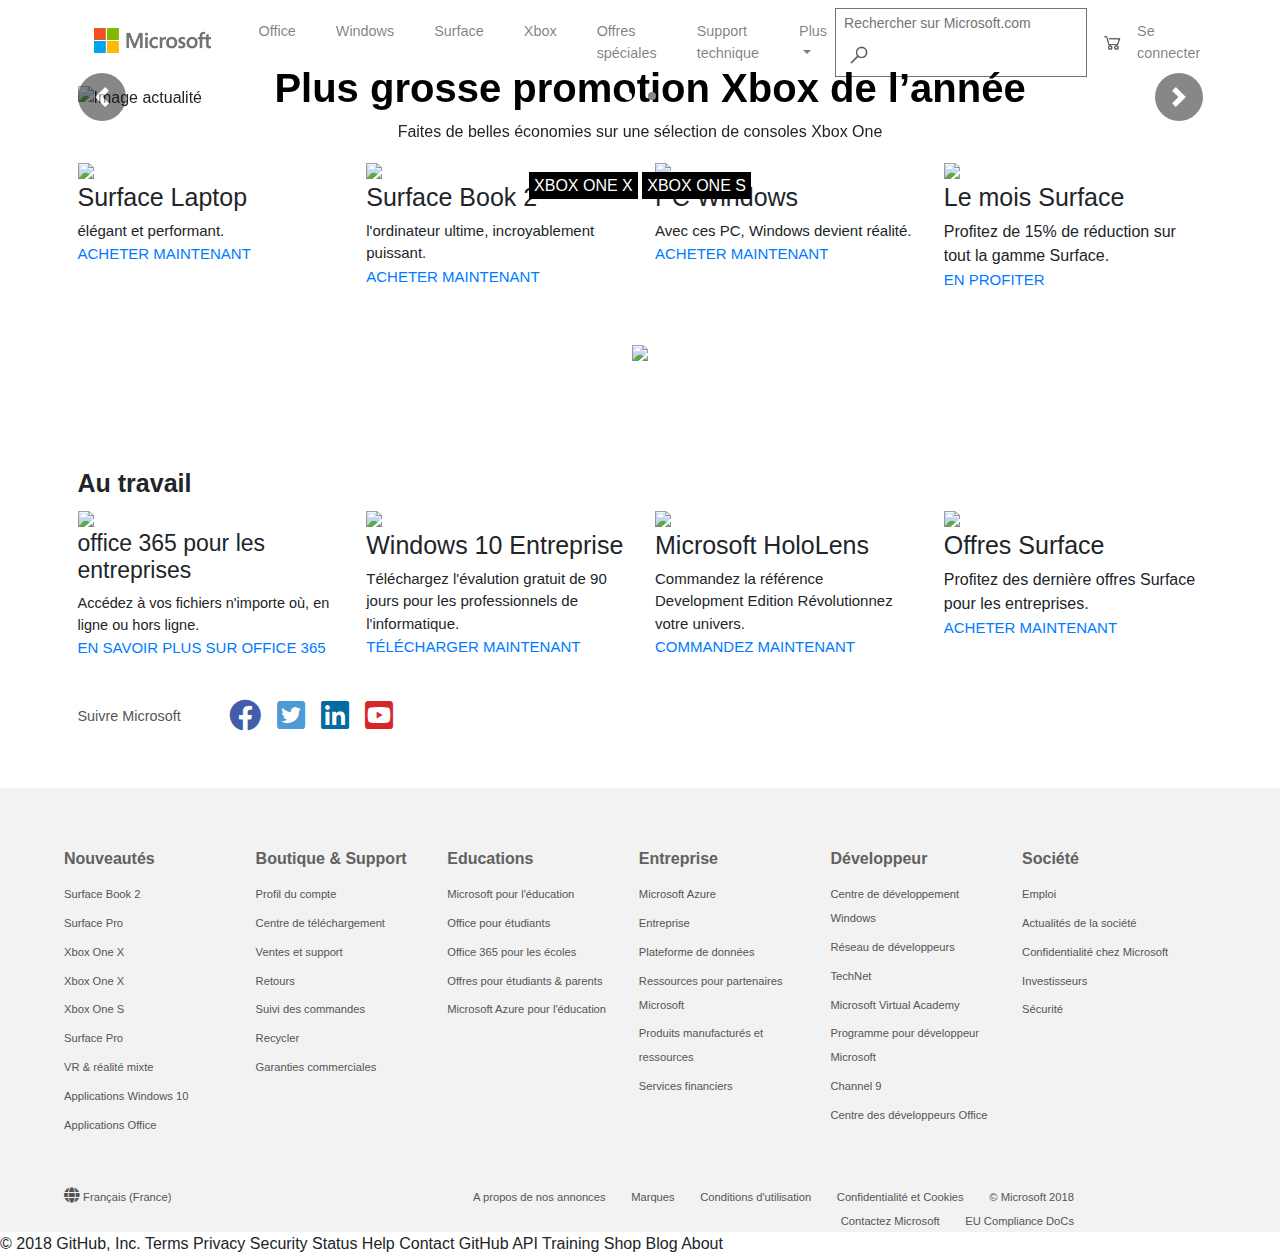
==== commit 36c07288: "final" ====
--- a/assets/index.html
+++ b/assets/index.html
@@ -134,39 +134,6 @@
           </a>
         </div>
       </div>
-<<<<<<< HEAD
-    </div>
-    <!--Image centrale-->
-    <div class="row">
-    <div class="text-center offset-1">
-      <img src="https://img-prod-cms-rt-microsoft-com.akamaized.net/cms/api/am/imageFileData/RE2dDOU?ver=9d53&amp;q=90&amp;m=8&amp;h=600&amp;w=1600&amp;b=%23FFFFFFFF&amp;l=f&amp;x=0&amp;y=180&amp;s=2120&amp;d=795&amp;aim=true"width="1550" class="imagecentrale" class="center-block"/>
-    </div>
-    </div>
-    <div class="row">
-      <div class="col-md-12">
-        <div class="bloc">
-          <h1 class="titrepromo">Plus grosse promotion Xbox de l’année</h1>
-          <div class="paragraph">Faites de belles économies sur une sélection de consoles Xbox One</div>
-            <div class="group">
-            <a class="c-call-to-action c-glyph" aria-label="Acheter Xbox One X" href="https://www.microsoft.com/fr-fr/p/xbox-one-x/8nq33jvv1s9v/hb2p">
-              <span class="xbox">XBOX ONE X</span>
-            </a>
-            <a class="c-call-to-action c-glyph" aria-label="Acheter Xbox One S" href="https://www.microsoft.com/fr-fr/store/collections/xboxconsoles">
-              <span class="xbox">XBOX ONE S</span>
-            </a>
-           </div>
-         </div>
-       </div>
-     </div>
-
-    <h2> au travail</h2>
-    <div class="row">
-      <div data-grid="col-6">
-        <div class="col-6">
-          <img class="lazy" src="https://img-prod-cms-rt-microsoft-com.akamaized.net/cms/api/am/imageFileData/RE1hdz4?ver=8e54&amp;q=90&amp;m=6&amp;h=201&amp;w=358&amp;b=%23FFFFFFFF&amp;l=f&amp;o=t&amp;aim=true">
-          <h3>office 365 pour les entreprises</h3>
-          <div>Accédez à vos fichiers n'importe où, en ligne ou hors ligne.</div>
-=======
       <div class="row mt-5">
         <div class="text-center w-100">
           <img class="photo w-100" src="https://img-prod-cms-rt-microsoft-com.akamaized.net/cms/api/am/imageFileData/RE2dDOU?ver=9d53&amp;q=90&amp;m=8&amp;h=600&amp;w=1600&amp;b=%23FFFFFFFF&amp;l=f&amp;x=0&amp;y=180&amp;s=2120&amp;d=795&amp;aim=true" />
@@ -196,7 +163,6 @@
           <img class="lazy w-100" src="https://img-prod-cms-rt-microsoft-com.akamaized.net/cms/api/am/imageFileData/RE1hdz4?ver=8e54&amp;q=90&amp;m=6&amp;h=201&amp;w=358&amp;b=%23FFFFFFFF&amp;l=f&amp;o=t&amp;aim=true" />
           <h3 class="tex">office 365 pour les entreprises</h3>
           <div class="text4">Accédez à vos fichiers n'importe où, en ligne ou hors ligne.</div>
->>>>>>> 65d379aaa670e16353ebdea9aeade6434608c448
           <a href="cool">
             <span class="text3">EN SAVOIR PLUS SUR OFFICE 365</span>
           </a>
@@ -330,3 +296,17 @@
   </div>
 </body>
 </html>
+
+    © 2018 GitHub, Inc.
+    Terms
+    Privacy
+    Security
+    Status
+    Help
+
+    Contact GitHub
+    API
+    Training
+    Shop
+    Blog
+    About
--- a/assets/css/style.css
+++ b/assets/css/style.css
@@ -1,273 +1,273 @@
-body{
-  font-family: Segoe UI, Frutiger, Frutiger Linotype, Dejavu Sans, Helvetica Neue, Arial, sans-serif;
-}
+@@ -1,6 +1,10 @@
+ body{
+   font-family: Segoe UI, Frutiger, Frutiger Linotype, Dejavu Sans, Helvetica Neue, Arial, sans-serif;
+ }
 #wrapperPage{
   width: 90%;
   margin: auto;
 }
-h1{
-  font-weight: bold;
-  font-size: 40px;
-  color: black;
-  left: 10px;
-  bottom: 250px;
-}
-.titrepromo{
-  position: relative;
-  display: block;
-  text-align: center;
-  bottom: 0px;
-}
-.paragraph{
-  position: relative;
-  display: block;
-  text-align: center;
-  bottom:0px;
-}
-.group{
-  position: relative;
-  display: block;
-  text-align: center;
-}
-.xbox{
-  background-color: black;
-  color: white;
-  padding: 5px;
-  margin-top: 40px;
-  position: relative;
-  top: 30px;
-}
-.bloc{
-  display: block;
-  position: relative;
-  left: -70Opx;
-  bottom:300px;
-}
-@media only screen and (max-width: 900px) {
-  .imagecentrale{
-    width: 100%;
-    height: 100%;
-    position: relative;
-    top: 100px;
-  }
-  .titrepromo{
-    position: relative;
-    top: 320px;
-    font-size: 14px;
-    left: 13px
-  }
-  .xbox{
-    position: relative;
-    top: 280px;
-    left: 20px;
-    font-size: 12px;
-  }
-}
-
-/*Carousel*/
-.carousel-inner img{
-  width: 100%;
-  height: 100%;
-}
-h2{
-  font-size: 2.8rem;
-  font-weight: bold;
-}
-.linkCarouselLight{
-  background-color: white;
-  border: none;
-  color: black;
-  font-weight: bold;
-  padding: 1rem;
-}
-.linkCarouselDark{
-  background-color: black;
-  border: none;
-  color: white;
-  font-weight: bold;
-  padding: 1rem;
-}
-.dot{
-  height: 0.5rem;
-  width: 0.5rem;
-  background-color: #888;
-  border-radius: 50%;
-}
-.dot:last-child{
-  margin-left: 1rem;
-}
-.selectorSlide{
-  background-color: #111;
-  width: 3rem;
-  height: 3rem;
-  margin: auto;
-}
-#blockInfo1 p{
-  padding-bottom: 2rem;
-}
-#blockInfo2 p{
-  padding-bottom: 2rem;
-}
-a:link{
-  text-decoration: none;
-}
-#blockInfo1 a:hover{
-  color: black;
-  background-color: #ddd;
-}
-#blockInfo2 a:hover{
-  color: white;
-  background-color: #111;
-}
-@media only screen and (max-width: 900px) {
-  #blockInfo1{
-    color: white;
-    display: flex;
-    flex-direction: column;
-    justify-content: center;
-    align-items: center;
-    background-color: rgb(51, 51, 51);
-    padding-top: 5%;
-    padding-bottom: 10%;
-    width: 100%;
-    text-align: center;
-    min-height: 300px;
-  }
-  #blockInfo2{
-    display: flex;
-    flex-direction: column;
-    justify-content: center;
-    align-items: center;
-    background-color: rgb(230, 230, 230);
-    color: black;
-    padding-top: 5%;
-    padding-bottom: 10%;
-    width: 100%;
-    text-align: center;
-    min-height: 300px;
-  }
-  #blockInfo2 p{
-    padding-bottom: 2rem;
-  }
-  #footerHorizontalLinks li {
-    float: left;
-  }
-}
-@media only screen and (min-width: 900px) {
-  #blockInfo1{
-    color: white;
-    position: absolute;
-    bottom: 50px;
-    width: 100%;
-    text-align: center;
-  }
-  #blockInfo2{
-    color: black;
-    padding-left: 60%;
-    padding-bottom: 10%;
-    position: absolute;
-    bottom: 50px;
-    width: 100%;
-    text-align: left;
-  }
-  #blockInfo2 p{
-    padding-bottom: 2rem;
-    max-width: 80%;
-  }
-  #footerHorizontalLinks li {
-    float: right;
-  }
-}
-/*Social Links*/
-#SocialContainer{
-  display: flex;
-  align-items: center;
-  padding-bottom: 2rem;
-  padding-top: 2rem;
-}
-#SocialLinks{
-  font-size: 2rem;
-  list-style-type: none;
-}
-#SocialLinks li{
-  float: left;
-}
-#SocialLinks li a {
-  padding: 0.5rem;
-}
-#SocialContainer p{
-  color: #555;
-  font-size: 0.9rem;
-}
-/*Footer*/
-footer li {
-  list-style-type: none;
-}
-h4{
-  font-size: 1rem;
-  font-weight: bold;
-  color: rgb(97, 97, 97);
-}
-footer{
-  background-color: rgb(242, 242, 242);
-}
-footer a{
-  font-size: 0.7em;
-  color: #555;
-}
-footer a:hover{
-  text-decoration: underline;
-  color: #000;
-}
-.text{
-  font-size:25px;
-}
-.text2{
-  font-size:15px;
-}
-.text3{
-  font-size:15px;
-}
-.tex{
-  font-size:23px;
-}
-.titre{
-  font-size:25px;
-}
-.text4{
-  font-size:14.5px;
-}
-.text5{
-  font-size:16px;
-}
-#footerListContainer{
-  padding-top: 2.5rem;
-  padding-left: 4rem;
-  padding-right: 4rem;
-  padding-bottom: 3rem;
-}
-#footerListContainer ul{
-  padding-top: 1rem;
-}
-#footerListContainer ul li{
-  padding-top: 0.3rem;
-}
-#footerHorizontalLinks{
-  padding-left: 4rem;
-  padding-right: 4rem;
-}
-#footerHorizontalLinks ul{
-  list-style-type: none;
-  margin: 0;
-  padding: 0;
-}
-#footerHorizontalLinks li a{
+ h1{
+   font-weight: bold;
+   font-size: 40px;
+   color: black;
+   left: 10px;
+   bottom: 250px;
+ }
+ .titrepromo{
+   position: relative;
+   display: block;
+   text-align: center;
+   bottom: 0px;
+ }
+ .paragraph{
+   position: relative;
+   display: block;
+   text-align: center;
+   bottom:0px;
+ }
+ .group{
+   position: relative;
+   display: block;
+   text-align: center;
+ }
+ .xbox{
+   background-color: black;
+   color: white;
+   padding: 5px;
+   margin-top: 40px;
+   position: relative;
+   top: 30px;
+ }
+ .bloc{
+   display: block;
+   position: relative;
+   left: -70Opx;
+   bottom:300px;
+ }
+ @media only screen and (max-width: 900px) {
+   .imagecentrale{
+     width: 100%;
+     height: 100%;
+     position: relative;
+     top: 100px;
+   }
+   .titrepromo{
+     position: relative;
+     top: 360px;
+     font-size: 14px;
+     left: 13px
+   }
+   .xbox{
+     position: relative;
+     top: 310px;
+     left: 20px;
+     font-size: 12px;
+   }
+ }
+ /*Carousel*/
+ .carousel-inner img{
+   width: 100%;
+   height: 100%;
+ }
+ h2{
+   font-size: 2.8rem;
+   font-weight: bold;
+ }
+ .linkCarouselLight{
+   background-color: white;
+   border: none;
+   color: black;
+   font-weight: bold;
+   padding: 1rem;
+ }
+ .linkCarouselDark{
+   background-color: black;
+   border: none;
+   color: white;
+   font-weight: bold;
+   padding: 1rem;
+ }
+ .dot{
+   height: 0.5rem;
+   width: 0.5rem;
+   background-color: #888;
+   border-radius: 50%;
+ }
+ .dot:last-child{
+   margin-left: 1rem;
+ }
+ .selectorSlide{
+   background-color: #111;
+   width: 3rem;
+   height: 3rem;
+   margin: auto;
+ }
+ #blockInfo1 p{
+   padding-bottom: 2rem;
+ }
+ #blockInfo2 p{
+   padding-bottom: 2rem;
+ }
+ a:link{
+   text-decoration: none;
+ }
+ #blockInfo1 a:hover{
+   color: black;
+   background-color: #ddd;
+ }
+ #blockInfo2 a:hover{
+   color: white;
+   background-color: #111;
+ }
+ @media only screen and (max-width: 900px) {
+   #blockInfo1{
+     color: white;
+     display: flex;
+     flex-direction: column;
+     justify-content: center;
+     align-items: center;
+     background-color: rgb(51, 51, 51);
+     padding-top: 5%;
+     padding-bottom: 10%;
+     width: 100%;
+     text-align: center;
+     min-height: 300px;
+   }
+   #blockInfo2{
+     display: flex;
+     flex-direction: column;
+     justify-content: center;
+     align-items: center;
+     background-color: rgb(230, 230, 230);
+     color: black;
+     padding-top: 5%;
+     padding-bottom: 10%;
+     width: 100%;
+     text-align: center;
+     min-height: 300px;
+   }
+   #blockInfo2 p{
+     padding-bottom: 2rem;
+   }
+   #footerHorizontalLinks li {
+     float: left;
+   }
+ }
+ @media only screen and (min-width: 900px) {
+   #blockInfo1{
+     color: white;
+     position: absolute;
+     bottom: 50px;
+     width: 100%;
+     text-align: center;
+   }
+   #blockInfo2{
+     color: black;
+     padding-left: 60%;
+     padding-bottom: 10%;
+     position: absolute;
+     bottom: 50px;
+     width: 100%;
+     text-align: left;
+   }
+   #blockInfo2 p{
+     padding-bottom: 2rem;
+     max-width: 80%;
+   }
+   #footerHorizontalLinks li {
+     float: right;
+   }
+ }
+ /*Social Links*/
+ #SocialContainer{
+   display: flex;
+   align-items: center;
+   padding-bottom: 2rem;
+   padding-top: 2rem;
+ }
+ #SocialLinks{
+   font-size: 2rem;
+   list-style-type: none;
+ }
+ #SocialLinks li{
+   float: left;
+ }
+ #SocialLinks li a {
+   padding: 0.5rem;
+ }
+ #SocialContainer p{
+   color: #555;
+   font-size: 0.9rem;
+ }
+ /*Footer*/
+ footer li {
+   list-style-type: none;
+ }
+ h4{
+   font-size: 1rem;
+   font-weight: bold;
+   color: rgb(97, 97, 97);
+ }
+ footer{
+   background-color: rgb(242, 242, 242);
+ }
+ footer a{
+   font-size: 0.7em;
+   color: #555;
+ }
+ footer a:hover{
+   text-decoration: underline;
+   color: #000;
+ }
+ .text{
+   font-size:25px;
+ }
+ .text2{
+   font-size:15px;
+ }
+ .text3{
+   font-size:15px;
+ }
+ .tex{
+   font-size:23px;
+ }
+ .titre{
+   font-size:25px;
+ }
+ .text4{
+   font-size:14.5px;
+ }
+ .text5{
+   font-size:16px;
+ }
+ #footerListContainer{
+   padding-top: 2.5rem;
+   padding-left: 4rem;
+   padding-right: 4rem;
+   padding-bottom: 3rem;
+ }
+ #footerListContainer ul{
+   padding-top: 1rem;
+ }
+ #footerListContainer ul li{
+   padding-top: 0.3rem;
+ }
+ #footerHorizontalLinks{
+   padding-left: 4rem;
+   padding-right: 4rem;
+ }
+ #footerHorizontalLinks ul{
+   list-style-type: none;
+   margin: 0;
+   padding: 0;
+ }
+ #footerHorizontalLinks li a{
   padding: 0.8rem;
-}
+ }
 /*audrey nav bar*/
-.nav-link:hover{
-  text-decoration: underline;
-}
-.navbar{
-  font-size: 0.9em;
-}
+ .nav-link:hover{
+   text-decoration: underline;
+ }
+ .navbar{
+   font-size: 0.9em;
+ }
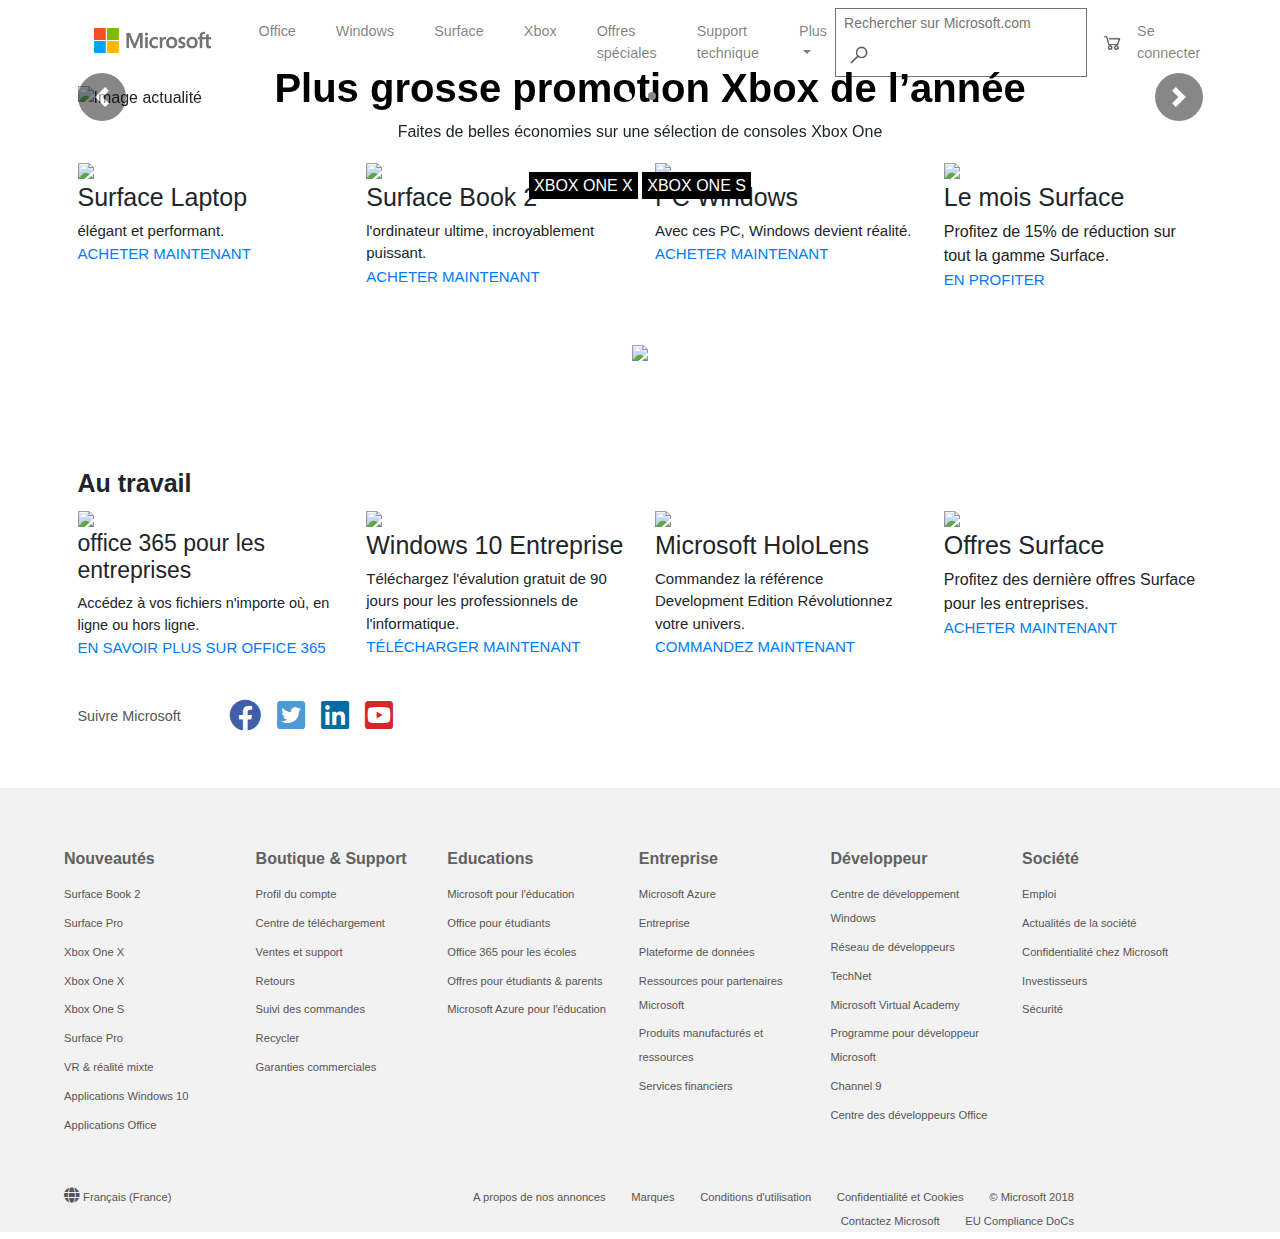
==== commit 8be576f7: "final mis à jour" ====
--- a/assets/index.html
+++ b/assets/index.html
@@ -296,17 +296,3 @@
   </div>
 </body>
 </html>
-
-    © 2018 GitHub, Inc.
-    Terms
-    Privacy
-    Security
-    Status
-    Help
-
-    Contact GitHub
-    API
-    Training
-    Shop
-    Blog
-    About
--- a/assets/css/style.css
+++ b/assets/css/style.css
@@ -1,273 +1,273 @@
 @@ -1,6 +1,10 @@
- body{
-   font-family: Segoe UI, Frutiger, Frutiger Linotype, Dejavu Sans, Helvetica Neue, Arial, sans-serif;
- }
+body{
+  font-family: Segoe UI, Frutiger, Frutiger Linotype, Dejavu Sans, Helvetica Neue, Arial, sans-serif;
+}
 #wrapperPage{
   width: 90%;
   margin: auto;
 }
- h1{
-   font-weight: bold;
-   font-size: 40px;
-   color: black;
-   left: 10px;
-   bottom: 250px;
- }
- .titrepromo{
-   position: relative;
-   display: block;
-   text-align: center;
-   bottom: 0px;
- }
- .paragraph{
-   position: relative;
-   display: block;
-   text-align: center;
-   bottom:0px;
- }
- .group{
-   position: relative;
-   display: block;
-   text-align: center;
- }
- .xbox{
-   background-color: black;
-   color: white;
-   padding: 5px;
-   margin-top: 40px;
-   position: relative;
-   top: 30px;
- }
- .bloc{
-   display: block;
-   position: relative;
-   left: -70Opx;
-   bottom:300px;
- }
- @media only screen and (max-width: 900px) {
-   .imagecentrale{
-     width: 100%;
-     height: 100%;
-     position: relative;
-     top: 100px;
-   }
-   .titrepromo{
-     position: relative;
-     top: 360px;
-     font-size: 14px;
-     left: 13px
-   }
-   .xbox{
-     position: relative;
-     top: 310px;
-     left: 20px;
-     font-size: 12px;
-   }
- }
- /*Carousel*/
- .carousel-inner img{
-   width: 100%;
-   height: 100%;
- }
- h2{
-   font-size: 2.8rem;
-   font-weight: bold;
- }
- .linkCarouselLight{
-   background-color: white;
-   border: none;
-   color: black;
-   font-weight: bold;
-   padding: 1rem;
- }
- .linkCarouselDark{
-   background-color: black;
-   border: none;
-   color: white;
-   font-weight: bold;
-   padding: 1rem;
- }
- .dot{
-   height: 0.5rem;
-   width: 0.5rem;
-   background-color: #888;
-   border-radius: 50%;
- }
- .dot:last-child{
-   margin-left: 1rem;
- }
- .selectorSlide{
-   background-color: #111;
-   width: 3rem;
-   height: 3rem;
-   margin: auto;
- }
- #blockInfo1 p{
-   padding-bottom: 2rem;
- }
- #blockInfo2 p{
-   padding-bottom: 2rem;
- }
- a:link{
-   text-decoration: none;
- }
- #blockInfo1 a:hover{
-   color: black;
-   background-color: #ddd;
- }
- #blockInfo2 a:hover{
-   color: white;
-   background-color: #111;
- }
- @media only screen and (max-width: 900px) {
-   #blockInfo1{
-     color: white;
-     display: flex;
-     flex-direction: column;
-     justify-content: center;
-     align-items: center;
-     background-color: rgb(51, 51, 51);
-     padding-top: 5%;
-     padding-bottom: 10%;
-     width: 100%;
-     text-align: center;
-     min-height: 300px;
-   }
-   #blockInfo2{
-     display: flex;
-     flex-direction: column;
-     justify-content: center;
-     align-items: center;
-     background-color: rgb(230, 230, 230);
-     color: black;
-     padding-top: 5%;
-     padding-bottom: 10%;
-     width: 100%;
-     text-align: center;
-     min-height: 300px;
-   }
-   #blockInfo2 p{
-     padding-bottom: 2rem;
-   }
-   #footerHorizontalLinks li {
-     float: left;
-   }
- }
- @media only screen and (min-width: 900px) {
-   #blockInfo1{
-     color: white;
-     position: absolute;
-     bottom: 50px;
-     width: 100%;
-     text-align: center;
-   }
-   #blockInfo2{
-     color: black;
-     padding-left: 60%;
-     padding-bottom: 10%;
-     position: absolute;
-     bottom: 50px;
-     width: 100%;
-     text-align: left;
-   }
-   #blockInfo2 p{
-     padding-bottom: 2rem;
-     max-width: 80%;
-   }
-   #footerHorizontalLinks li {
-     float: right;
-   }
- }
- /*Social Links*/
- #SocialContainer{
-   display: flex;
-   align-items: center;
-   padding-bottom: 2rem;
-   padding-top: 2rem;
- }
- #SocialLinks{
-   font-size: 2rem;
-   list-style-type: none;
- }
- #SocialLinks li{
-   float: left;
- }
- #SocialLinks li a {
-   padding: 0.5rem;
- }
- #SocialContainer p{
-   color: #555;
-   font-size: 0.9rem;
- }
- /*Footer*/
- footer li {
-   list-style-type: none;
- }
- h4{
-   font-size: 1rem;
-   font-weight: bold;
-   color: rgb(97, 97, 97);
- }
- footer{
-   background-color: rgb(242, 242, 242);
- }
- footer a{
-   font-size: 0.7em;
-   color: #555;
- }
- footer a:hover{
-   text-decoration: underline;
-   color: #000;
- }
- .text{
-   font-size:25px;
- }
- .text2{
-   font-size:15px;
- }
- .text3{
-   font-size:15px;
- }
- .tex{
-   font-size:23px;
- }
- .titre{
-   font-size:25px;
- }
- .text4{
-   font-size:14.5px;
- }
- .text5{
-   font-size:16px;
- }
- #footerListContainer{
-   padding-top: 2.5rem;
-   padding-left: 4rem;
-   padding-right: 4rem;
-   padding-bottom: 3rem;
- }
- #footerListContainer ul{
-   padding-top: 1rem;
- }
- #footerListContainer ul li{
-   padding-top: 0.3rem;
- }
- #footerHorizontalLinks{
-   padding-left: 4rem;
-   padding-right: 4rem;
- }
- #footerHorizontalLinks ul{
-   list-style-type: none;
-   margin: 0;
-   padding: 0;
- }
- #footerHorizontalLinks li a{
+h1{
+  font-weight: bold;
+  font-size: 40px;
+  color: black;
+  left: 10px;
+  bottom: 250px;
+}
+.titrepromo{
+  position: relative;
+  display: block;
+  text-align: center;
+  bottom: 0px;
+}
+.paragraph{
+  position: relative;
+  display: block;
+  text-align: center;
+  bottom:0px;
+}
+.group{
+  position: relative;
+  display: block;
+  text-align: center;
+}
+.xbox{
+  background-color: black;
+  color: white;
+  padding: 5px;
+  margin-top: 40px;
+  position: relative;
+  top: 30px;
+}
+.bloc{
+  display: block;
+  position: relative;
+  left: -70Opx;
+  bottom:300px;
+}
+@media only screen and (max-width: 900px) {
+  .imagecentrale{
+    width: 100%;
+    height: 100%;
+    position: relative;
+    top: 100px;
+  }
+  .titrepromo{
+    position: relative;
+    top: 360px;
+    font-size: 14px;
+    left: 13px
+  }
+  .xbox{
+    position: relative;
+    top: 310px;
+    left: 20px;
+    font-size: 12px;
+  }
+}
+/*Carousel*/
+.carousel-inner img{
+  width: 100%;
+  height: 100%;
+}
+h2{
+  font-size: 2.8rem;
+  font-weight: bold;
+}
+.linkCarouselLight{
+  background-color: white;
+  border: none;
+  color: black;
+  font-weight: bold;
+  padding: 1rem;
+}
+.linkCarouselDark{
+  background-color: black;
+  border: none;
+  color: white;
+  font-weight: bold;
+  padding: 1rem;
+}
+.dot{
+  height: 0.5rem;
+  width: 0.5rem;
+  background-color: #888;
+  border-radius: 50%;
+}
+.dot:last-child{
+  margin-left: 1rem;
+}
+.selectorSlide{
+  background-color: #111;
+  width: 3rem;
+  height: 3rem;
+  margin: auto;
+}
+#blockInfo1 p{
+  padding-bottom: 2rem;
+}
+#blockInfo2 p{
+  padding-bottom: 2rem;
+}
+a:link{
+  text-decoration: none;
+}
+#blockInfo1 a:hover{
+  color: black;
+  background-color: #ddd;
+}
+#blockInfo2 a:hover{
+  color: white;
+  background-color: #111;
+}
+@media only screen and (max-width: 900px) {
+  #blockInfo1{
+    color: white;
+    display: flex;
+    flex-direction: column;
+    justify-content: center;
+    align-items: center;
+    background-color: rgb(51, 51, 51);
+    padding-top: 5%;
+    padding-bottom: 10%;
+    width: 100%;
+    text-align: center;
+    min-height: 300px;
+  }
+  #blockInfo2{
+    display: flex;
+    flex-direction: column;
+    justify-content: center;
+    align-items: center;
+    background-color: rgb(230, 230, 230);
+    color: black;
+    padding-top: 5%;
+    padding-bottom: 10%;
+    width: 100%;
+    text-align: center;
+    min-height: 300px;
+  }
+  #blockInfo2 p{
+    padding-bottom: 2rem;
+  }
+  #footerHorizontalLinks li {
+    float: left;
+  }
+}
+@media only screen and (min-width: 900px) {
+  #blockInfo1{
+    color: white;
+    position: absolute;
+    bottom: 50px;
+    width: 100%;
+    text-align: center;
+  }
+  #blockInfo2{
+    color: black;
+    padding-left: 60%;
+    padding-bottom: 10%;
+    position: absolute;
+    bottom: 50px;
+    width: 100%;
+    text-align: left;
+  }
+  #blockInfo2 p{
+    padding-bottom: 2rem;
+    max-width: 80%;
+  }
+  #footerHorizontalLinks li {
+    float: right;
+  }
+}
+/*Social Links*/
+#SocialContainer{
+  display: flex;
+  align-items: center;
+  padding-bottom: 2rem;
+  padding-top: 2rem;
+}
+#SocialLinks{
+  font-size: 2rem;
+  list-style-type: none;
+}
+#SocialLinks li{
+  float: left;
+}
+#SocialLinks li a {
+  padding: 0.5rem;
+}
+#SocialContainer p{
+  color: #555;
+  font-size: 0.9rem;
+}
+/*Footer*/
+footer li {
+  list-style-type: none;
+}
+h4{
+  font-size: 1rem;
+  font-weight: bold;
+  color: rgb(97, 97, 97);
+}
+footer{
+  background-color: rgb(242, 242, 242);
+}
+footer a{
+  font-size: 0.7em;
+  color: #555;
+}
+footer a:hover{
+  text-decoration: underline;
+  color: #000;
+}
+.text{
+  font-size:25px;
+}
+.text2{
+  font-size:15px;
+}
+.text3{
+  font-size:15px;
+}
+.tex{
+  font-size:23px;
+}
+.titre{
+  font-size:25px;
+}
+.text4{
+  font-size:14.5px;
+}
+.text5{
+  font-size:16px;
+}
+#footerListContainer{
+  padding-top: 2.5rem;
+  padding-left: 4rem;
+  padding-right: 4rem;
+  padding-bottom: 3rem;
+}
+#footerListContainer ul{
+  padding-top: 1rem;
+}
+#footerListContainer ul li{
+  padding-top: 0.3rem;
+}
+#footerHorizontalLinks{
+  padding-left: 4rem;
+  padding-right: 4rem;
+}
+#footerHorizontalLinks ul{
+  list-style-type: none;
+  margin: 0;
+  padding: 0;
+}
+#footerHorizontalLinks li a{
   padding: 0.8rem;
- }
+}
 /*audrey nav bar*/
- .nav-link:hover{
-   text-decoration: underline;
- }
- .navbar{
-   font-size: 0.9em;
- }
+.nav-link:hover{
+  text-decoration: underline;
+}
+.navbar{
+  font-size: 0.9em;
+}
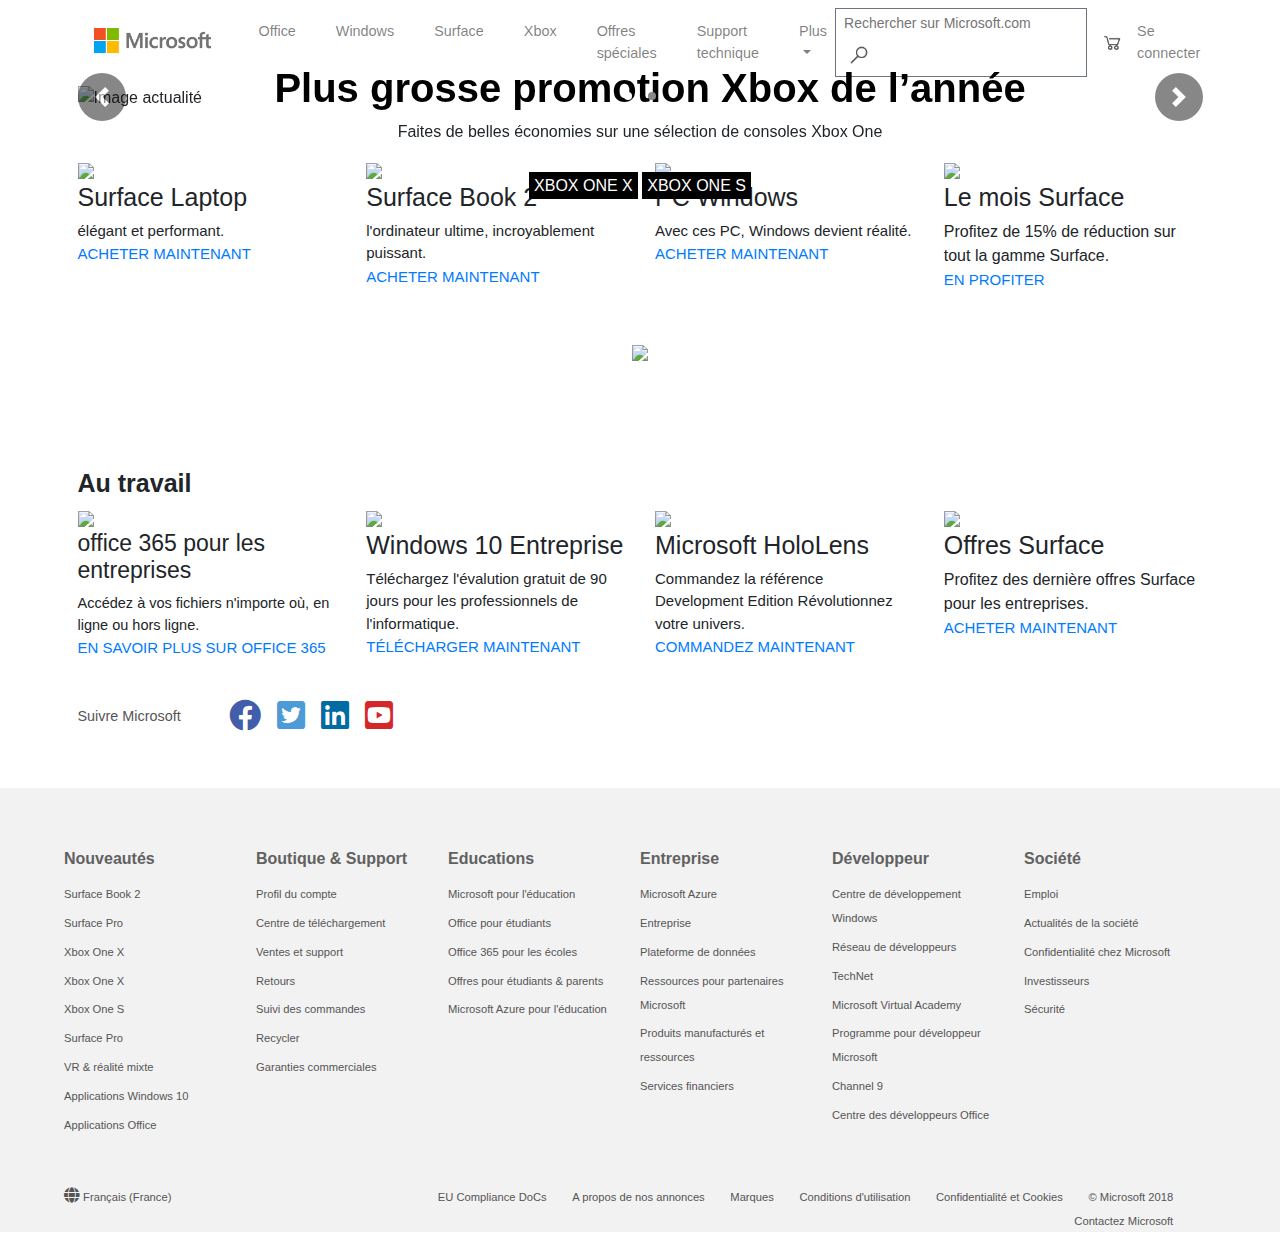
==== commit f12b9fa1: "final2" ====
--- a/assets/index.html
+++ b/assets/index.html
@@ -205,7 +205,7 @@
     </div>
     <!--footer-->
     <footer class="row">
-      <div class="row" id="footerListContainer">
+      <div class="row w-100" id="footerListContainer">
         <div class="col-12 col-sm-4 col-lg-2">
           <ul class="list-group">
             <li><h4>Nouveautés</h4></li>
@@ -276,7 +276,7 @@
           </ul>
         </div>
       </div>
-      <div class="row" id="footerHorizontalLinks">
+      <div class="row w-100" id="footerHorizontalLinks">
         <div class="col-md-3">
           <a href="#"><i class="fas fa-globe" style="font-size:1rem;"></i> Français (France)</a>
         </div>
